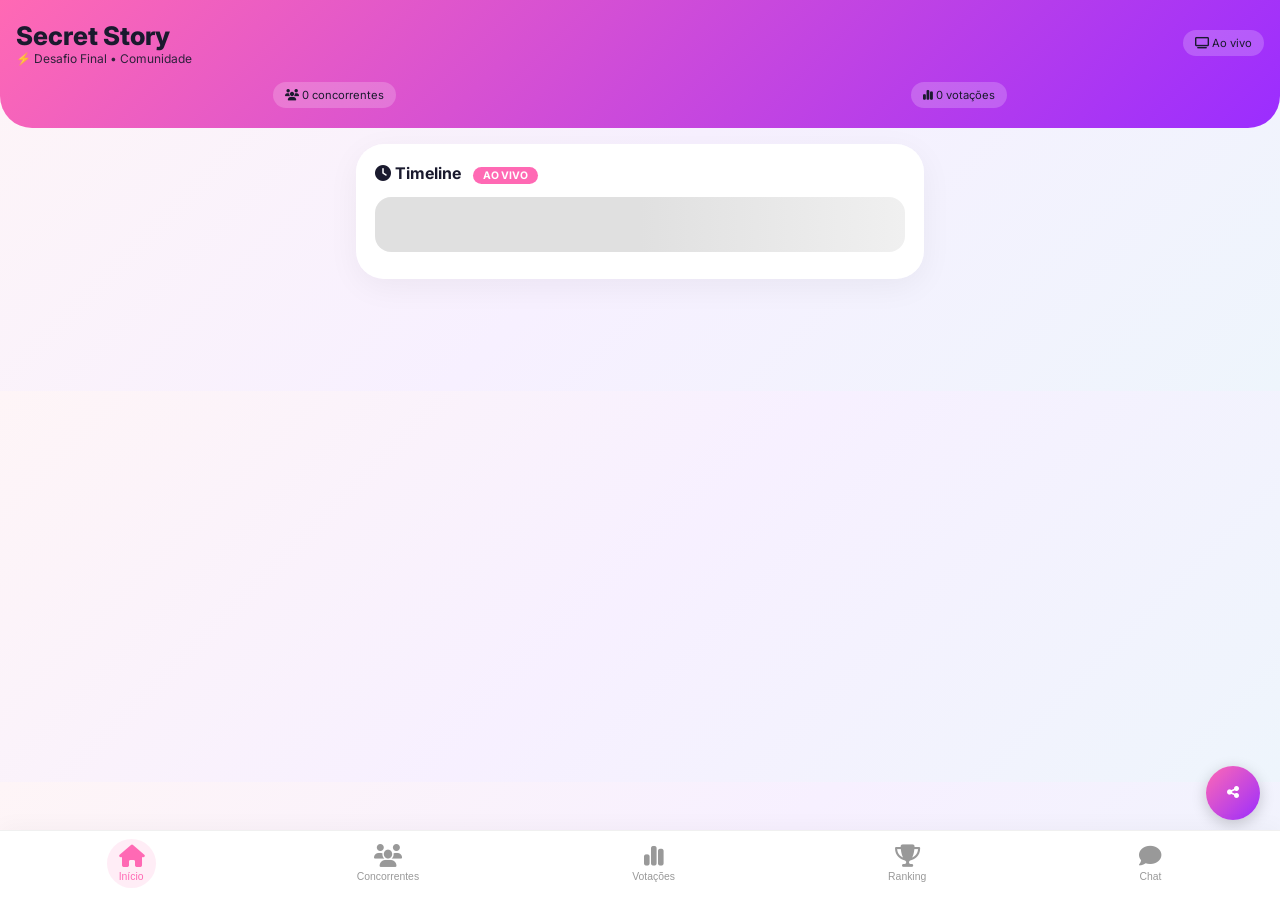
==== index.html @ 55739fb7 "Fix HTML button generation for options removi emoji do botao das votações" ====
<!DOCTYPE html>
<html lang="pt">
<head>
    <meta charset="UTF-8">
    <meta name="viewport" content="width=device-width, initial-scale=1.0, viewport-fit=cover, user-scalable=no">
    <meta name="theme-color" content="#ff69b4">
    <meta name="apple-mobile-web-app-capable" content="yes">
    <meta name="apple-mobile-web-app-status-bar-style" content="black-translucent">
    <meta name="apple-mobile-web-app-title" content="Secret Story">
    <meta property="og:title" content="Secret Story • Desafio Final">
    <meta property="og:description" content="Acompanha em tempo real, vota, apoia a tua team e participa no chat!">
    <meta property="og:image" content="https://i.imgur.com/favicon.png">
    
    <link rel="manifest" href="manifest.json">
    <link rel="apple-touch-icon" href="icon-192.png">
    <link rel="icon" type="image/png" sizes="16x16" href="icon-192.png">
    <link rel="icon" type="image/png" sizes="32x32" href="icon-192.png">
    <link rel="icon" type="image/png" sizes="96x96" href="icon-192.png">
    <link rel="icon" type="image/png" sizes="192x192" href="icon-192.png">
    <link rel="shortcut icon" href="favicon.ico" type="image/x-icon">
    
    <title>Secret Story • Desafio Final</title>
    <link href="https://fonts.googleapis.com/css2?family=Inter:opsz,wght@14..32,400;14..32,500;14..32,600;14..32,700;14..32,800&display=swap" rel="stylesheet">
    <link rel="stylesheet" href="https://cdnjs.cloudflare.com/ajax/libs/font-awesome/6.5.1/css/all.min.css">
    
    <style>
        * { margin: 0; padding: 0; box-sizing: border-box; }
        
        body {
            font-family: 'Inter', sans-serif;
            background: linear-gradient(135deg, #fef5f7 0%, #f7f0ff 50%, #eef5fc 100%);
            color: #1a1a2e;
            padding-bottom: 80px;
        }
        
        .gradient-bg {
            background: linear-gradient(135deg, #ff69b4 0%, #9b2dff 50%, #3b82f6 100%);
            background-size: 200% 200%;
            animation: gradientShift 8s ease infinite;
            padding: 20px 16px;
            border-radius: 0 0 32px 32px;
            position: relative;
        }
        
        @keyframes gradientShift {
            0% { background-position: 0% 50%; }
            50% { background-position: 100% 50%; }
            100% { background-position: 0% 50%; }
        }
        
        .glass-card {
            background: rgba(255, 255, 255, 0.95);
            backdrop-filter: blur(12px);
            border-radius: 28px;
            border: 1px solid rgba(255, 255, 255, 0.5);
            box-shadow: 0 8px 32px rgba(0, 0, 0, 0.05);
            transition: transform 0.2s, box-shadow 0.2s;
        }
        
        .glass-card:active { transform: scale(0.98); }
        
        .contestant-card {
            background: white;
            border-radius: 24px;
            padding: 12px;
            transition: all 0.2s ease;
            box-shadow: 0 4px 12px rgba(0, 0, 0, 0.04);
            border: 1px solid rgba(0, 0, 0, 0.05);
            cursor: pointer;
        }
        
        .contestant-card:active { transform: scale(0.96); }
        .contestant-card:hover { box-shadow: 0 8px 20px rgba(0, 0, 0, 0.08); }
        
        .btn-primary, .votar-opcao {
            background: linear-gradient(135deg, #ff69b4, #9b2dff);
            border: none;
            border-radius: 50px;
            padding: 12px 20px;
            color: white;
            font-weight: 600;
            cursor: pointer;
            transition: all 0.15s;
            text-align: center;
        }
        
        .btn-primary:active, .votar-opcao:active { transform: scale(0.96); opacity: 0.9; }
        
        .btn-like {
            background: none;
            border: 1.5px solid #ff69b4;
            border-radius: 50px;
            padding: 8px 12px;
            color: #ff69b4;
            font-weight: 600;
            cursor: pointer;
            transition: all 0.1s;
        }
        
        .btn-like:active { transform: scale(0.94); background: rgba(255,105,180,0.1); }
        
        .btn-team {
            background: none;
            border: 1.5px solid #9b2dff;
            border-radius: 50px;
            padding: 8px 12px;
            color: #9b2dff;
            font-weight: 600;
            cursor: pointer;
        }
        
        .btn-team:active { transform: scale(0.94); background: rgba(155,45,255,0.1); }
        
        .timeline-item {
            border-left: 3px solid #ff69b4;
            padding-left: 14px;
            margin-bottom: 14px;
        }
        
        .bottom-menu {
            position: fixed;
            bottom: 0;
            left: 0;
            right: 0;
            background: rgba(255, 255, 255, 0.96);
            backdrop-filter: blur(20px);
            display: flex;
            justify-content: space-around;
            padding: 8px 12px 12px;
            border-top: 1px solid rgba(0, 0, 0, 0.06);
            z-index: 100;
            box-shadow: 0 -4px 20px rgba(0,0,0,0.03);
        }
        
        .menu-item {
            display: flex;
            flex-direction: column;
            align-items: center;
            gap: 4px;
            background: none;
            border: none;
            font-size: 0.65rem;
            color: #999;
            cursor: pointer;
            padding: 6px 12px;
            border-radius: 40px;
            transition: all 0.15s;
        }
        
        .menu-item i { font-size: 1.4rem; }
        .menu-item.active { color: #ff69b4; background: rgba(255, 105, 180, 0.12); }
        
        .tab-content { display: none; }
        .tab-content.active { display: block; }
        
        /* ===== CHAT IMPROVEMENTS ===== */
        .chat-messages {
            flex: 1;
            overflow-y: auto;
            display: flex;
            flex-direction: column;
            gap: 8px;
            margin-bottom: 12px;
            padding-right: 4px;
        }
        
        .chat-message {
            background: white;
            border-radius: 20px;
            padding: 10px 14px;
            max-width: 85%;
            box-shadow: 0 1px 2px rgba(0,0,0,0.05);
            animation: fadeInUp 0.2s ease;
        }
        
        @keyframes fadeInUp {
            from {
                opacity: 0;
                transform: translateY(10px);
            }
            to {
                opacity: 1;
                transform: translateY(0);
            }
        }
        
        .chat-message.own {
            background: linear-gradient(135deg, #ff69b4, #9b2dff);
            color: white;
            align-self: flex-end;
        }
        
        .chat-message .message-nick {
            font-size: 0.7rem;
            font-weight: 600;
            opacity: 0.8;
            margin-bottom: 4px;
            display: block;
        }
        
        .chat-message .message-text {
            font-size: 0.9rem;
            word-wrap: break-word;
        }
        
        .chat-message .message-time {
            font-size: 0.55rem;
            opacity: 0.6;
            margin-top: 4px;
            text-align: right;
        }
        
        .chat-input-area {
            display: flex;
            gap: 8px;
            margin-top: 12px;
            flex-shrink: 0;
        }
        
        .chat-input-area input {
            flex: 1;
            padding: 14px;
            border: 1px solid #e0e0e0;
            border-radius: 50px;
            font-family: inherit;
            background: white;
            font-size: 0.95rem;
        }
        
        /* ===== RANKING IMPROVEMENTS ===== */
        .rank-item {
            display: flex;
            align-items: center;
            gap: 12px;
            background: white;
            border-radius: 20px;
            padding: 12px 16px;
            transition: all 0.2s ease;
            cursor: pointer;
            border: 1px solid rgba(0,0,0,0.04);
        }
        
        .rank-item:active {
            transform: scale(0.98);
            background: #f9f9f9;
        }
        
        .rank-number {
            width: 40px;
            height: 40px;
            background: linear-gradient(135deg, #ff69b420, #9b2dff20);
            border-radius: 30px;
            display: flex;
            align-items: center;
            justify-content: center;
            font-weight: 800;
            font-size: 1.2rem;
        }
        
        .rank-number.top-1 { background: linear-gradient(135deg, #ffd700, #ffb347); color: white; }
        .rank-number.top-2 { background: linear-gradient(135deg, #c0c0c0, #a0a0a0); color: white; }
        .rank-number.top-3 { background: linear-gradient(135deg, #cd7f32, #b87333); color: white; }
        
        .rank-avatar {
            width: 48px;
            height: 48px;
            border-radius: 30px;
            object-fit: cover;
            border: 2px solid #ff69b4;
        }
        
        .rank-info {
            flex: 1;
        }
        
        .rank-name {
            font-weight: 700;
            font-size: 0.95rem;
        }
        
        .rank-score {
            font-size: 0.7rem;
            color: #888;
            margin-top: 2px;
        }
        
        .rank-value {
            font-weight: 800;
            font-size: 1.1rem;
            color: #ff69b4;
        }
        
        .rank-type-btn.active {
            background: linear-gradient(135deg, #ff69b4, #9b2dff) !important;
            color: white !important;
        }
        
        /* Nickname modal */
        .nick-modal {
            position: fixed;
            top: 0;
            left: 0;
            right: 0;
            bottom: 0;
            background: rgba(0,0,0,0.8);
            z-index: 300;
            display: flex;
            align-items: center;
            justify-content: center;
            padding: 20px;
        }
        
        .nick-modal-content {
            background: white;
            border-radius: 32px;
            padding: 24px;
            width: 100%;
            max-width: 300px;
        }
        
        .nick-modal-content input {
            width: 100%;
            padding: 14px;
            border: 1px solid #e0e0e0;
            border-radius: 30px;
            margin: 16px 0;
            font-size: 1rem;
        }
        
        .badge-count {
            background: #ff69b4;
            color: white;
            border-radius: 30px;
            padding: 2px 10px;
            font-size: 0.7rem;
            margin-left: 8px;
        }
        
        .modal {
            position: fixed;
            top: 0;
            left: 0;
            right: 0;
            bottom: 0;
            background: rgba(0,0,0,0.85);
            z-index: 200;
            overflow-y: auto;
            padding: 20px;
            display: none;
        }
        
        .modal.active { display: block; }
        
        .modal-content {
            max-width: 600px;
            margin: 0 auto;
            background: white;
            border-radius: 40px;
            overflow: hidden;
        }
        
        .modal-header img {
            width: 100%;
            height: 220px;
            object-fit: cover;
        }
        
        .modal-close {
            position: absolute;
            top: 20px;
            right: 20px;
            background: rgba(0,0,0,0.5);
            border: none;
            color: white;
            width: 40px;
            height: 40px;
            border-radius: 20px;
            font-size: 1.2rem;
            cursor: pointer;
        }
        
        .votar-opcao {
            display: inline-block;
            padding: 10px 18px;
            margin: 4px;
            font-size: 0.85rem;
        }
        
        .share-btn-small {
            background: none;
            border: none;
            color: #888;
            cursor: pointer;
            padding: 4px 8px;
            font-size: 0.8rem;
        }
        
        .hero-stats {
            display: flex;
            justify-content: space-around;
            margin-top: 16px;
            text-align: center;
        }
        
        .hero-stat {
            background: rgba(255,255,255,0.2);
            border-radius: 40px;
            padding: 6px 12px;
            font-size: 0.7rem;
        }
        
        .fab-share {
            position: fixed;
            bottom: 80px;
            right: 20px;
            background: linear-gradient(135deg, #ff69b4, #9b2dff);
            width: 54px;
            height: 54px;
            border-radius: 27px;
            display: flex;
            align-items: center;
            justify-content: center;
            color: white;
            border: none;
            box-shadow: 0 4px 15px rgba(0,0,0,0.2);
            cursor: pointer;
            z-index: 90;
            transition: transform 0.1s;
        }
        
        .fab-share:active { transform: scale(0.92); }
        
        #scrollToBottomBtn {
            position: absolute;
            bottom: 100px;
            right: 20px;
            width: 40px;
            height: 40px;
            display: none;
            background: #ff69b4;
            box-shadow: 0 2px 10px rgba(0,0,0,0.2);
        }
        
        .skeleton {
            background: linear-gradient(90deg, #e0e0e0 25%, #f0f0f0 50%, #e0e0e0 75%);
            background-size: 200% 100%;
            animation: shimmer 1.2s infinite;
            border-radius: 16px;
        }
        
        @keyframes shimmer {
            0% { background-position: 200% 0; }
            100% { background-position: -200% 0; }
        }
        
        ::-webkit-scrollbar { width: 4px; }
        ::-webkit-scrollbar-track { background: #f0f0f0; }
        ::-webkit-scrollbar-thumb { background: #ff69b4; border-radius: 10px; }
    </style>
</head>
<body>
    <div class="gradient-bg">
        <div style="display: flex; justify-content: space-between; align-items: center;">
            <div>
                <h1 style="font-size: 1.6rem; font-weight: 800;">Secret Story</h1>
                <p style="font-size: 0.75rem; opacity: 0.9;">⚡ Desafio Final • Comunidade</p>
            </div>
            <div class="hero-stat"><i class="fas fa-tv"></i> Ao vivo</div>
        </div>
        <div class="hero-stats" id="heroStats">
            <div class="hero-stat"><i class="fas fa-users"></i> <span id="heroCount">0</span> concorrentes</div>
            <div class="hero-stat"><i class="fas fa-chart-simple"></i> <span id="heroVotacoes">0</span> votações</div>
        </div>
    </div>
    
    <main style="max-width: 600px; margin: 0 auto; padding: 16px;">
        <!-- Tab: Início -->
        <div id="tab-home" class="tab-content active">
            <div class="glass-card" style="padding: 18px; margin-bottom: 16px;">
                <h2 style="font-size: 1rem; margin-bottom: 14px;"><i class="fas fa-clock"></i> Timeline <span style="font-size:0.65rem; background:#ff69b4; color:white; padding:2px 10px; border-radius:20px; margin-left:8px;">AO VIVO</span></h2>
                <div id="timelineContainer" style="max-height: 350px; overflow-y: auto;">
                    <div class="skeleton" style="height: 55px; margin-bottom: 8px;"></div>
                </div>
            </div>
            
            <div id="votacoesContainer" style="display: flex; flex-direction: column; gap: 16px;"></div>
        </div>
        
        <!-- Tab: Concorrentes -->
        <div id="tab-concorrentes" class="tab-content">
            <div class="glass-card" style="padding: 18px;">
                <h2 style="font-size: 1rem; margin-bottom: 14px;"><i class="fas fa-users"></i> Concorrentes <span id="contestantCount" class="badge-count">0</span></h2>
                <div id="contestantsGrid" style="display: grid; grid-template-columns: repeat(auto-fill, minmax(150px, 1fr)); gap: 14px;">
                    <div class="skeleton" style="height: 210px;"></div>
                </div>
            </div>
        </div>
        
        <!-- Tab: Votações -->
        <div id="tab-votacoes" class="tab-content">
            <div class="glass-card" style="padding: 18px;">
                <h2 style="font-size: 1rem; margin-bottom: 14px;"><i class="fas fa-chart-simple"></i> Todas as Votações</h2>
                <div id="todasVotacoesContainer" style="display: flex; flex-direction: column; gap: 16px;"></div>
            </div>
        </div>
        
        <!-- Tab: Ranking (redesigned for mobile) -->
        <div id="tab-ranking" class="tab-content">
            <div class="glass-card" style="padding: 18px;">
                <div style="display: flex; gap: 8px; margin-bottom: 20px; background: #f0f0f0; border-radius: 40px; padding: 4px;">
                    <button id="rankTeamsBtn" class="rank-type-btn active" style="flex:1; padding: 10px; border: none; border-radius: 32px; background: transparent; font-weight: 600; transition: all 0.2s;">👥 Teams</button>
                    <button id="rankLikesBtn" class="rank-type-btn" style="flex:1; padding: 10px; border: none; border-radius: 32px; background: transparent; font-weight: 600; transition: all 0.2s;">❤️ Likes</button>
                </div>
                
                <div id="rankingList" style="display: flex; flex-direction: column; gap: 10px; max-height: 500px; overflow-y: auto;">
                    <div class="skeleton" style="height: 70px; border-radius: 20px;"></div>
                    <div class="skeleton" style="height: 70px; border-radius: 20px;"></div>
                    <div class="skeleton" style="height: 70px; border-radius: 20px;"></div>
                </div>
            </div>
        </div>
        
        <!-- Tab: Chat (improved for mobile) -->
        <div id="tab-chat" class="tab-content">
            <div class="glass-card" style="padding: 18px; display: flex; flex-direction: column; height: calc(100vh - 200px); min-height: 500px;">
                <div style="display: flex; justify-content: space-between; align-items: center; margin-bottom: 12px; flex-shrink: 0;">
                    <h2 style="font-size: 1rem;"><i class="fas fa-comments"></i> Chat da Comunidade</h2>
                    <div style="display: flex; gap: 8px;">
                        <span style="background: #f0f0f0; padding: 4px 12px; border-radius: 20px; font-size: 0.7rem;">
                            <i class="fas fa-user"></i> <span id="chatNickDisplay">Anónimo</span>
                        </span>
                        <button id="editNickBtn" class="share-btn-small" style="background: none;">
                            <i class="fas fa-pen"></i>
                        </button>
                    </div>
                </div>
                
                <div id="chatMessages" class="chat-messages">
                    <div style="text-align:center; opacity:0.5; padding: 40px;">💬 Carregando mensagens...</div>
                </div>
                
                <button id="scrollToBottomBtn" class="fab-share" style="position: absolute; bottom: 100px; right: 20px; width: 40px; height: 40px; display: none; background: #ff69b4; box-shadow: 0 2px 10px rgba(0,0,0,0.2);">
                    <i class="fas fa-arrow-down"></i>
                </button>
                
                <div class="chat-input-area">
                    <input type="text" id="chatMsg" placeholder="💬 Escreve uma mensagem..." onkeypress="if(event.key==='Enter') sendMessage()" style="flex: 1; padding: 14px; border: 1px solid #e0e0e0; border-radius: 50px; font-family: inherit; background: white; font-size: 0.95rem;">
                    <button onclick="sendMessage()" class="btn-primary" style="padding: 12px 20px; width: auto; border-radius: 50px;">
                        <i class="fas fa-paper-plane"></i>
                    </button>
                </div>
                
                <div style="font-size:0.6rem; color:#999; margin-top: 8px; text-align: center;">
                    <i class="fas fa-lock"></i> Mensagens anónimas • Respeita a comunidade
                </div>
            </div>
        </div>
    </main>
    
    <!-- Modal do concorrente -->
    <div id="contestantModal" class="modal">
        <div class="modal-content">
            <div class="modal-header" style="position: relative;">
                <img id="modalFoto" src="">
                <button class="modal-close" onclick="closeModal()"><i class="fas fa-times"></i></button>
            </div>
            <div class="modal-body" style="padding: 20px;">
                <h2 id="modalNome" style="font-size: 1.5rem;"></h2>
                <div style="display: flex; gap: 20px; margin: 12px 0;">
                    <div><i class="fas fa-heart" style="color:#ff69b4;"></i> <span id="modalLikes">0</span> likes</div>
                    <div><i class="fas fa-users"></i> <span id="modalTeam">0</span> team</div>
                </div>
                <div id="modalBio" style="background:#f5f5f5; border-radius: 20px; padding: 12px; margin-bottom: 16px;"></div>
                <div id="modalRivalidade" style="margin-bottom: 16px;"></div>
                
                <div style="display: flex; gap: 12px; margin-bottom: 24px;">
                    <button id="modalLikeBtn" class="btn-like" style="flex:1;"><i class="fas fa-heart"></i> Like</button>
                    <button id="modalTeamBtn" class="btn-team" style="flex:1;"><i class="fas fa-user-plus"></i> Team</button>
                    <button id="modalShareBtn" class="btn-like" style="flex:1; border-color:#3b82f6; color:#3b82f6;"><i class="fas fa-share-alt"></i> Partilhar</button>
                </div>
                
                <h3 style="font-size: 0.9rem; margin-bottom: 12px;"><i class="fas fa-clock"></i> Timeline</h3>
                <div id="modalTimeline" style="max-height: 250px; overflow-y: auto; margin-bottom: 24px;"></div>
                
                <h3 style="font-size: 0.9rem; margin-bottom: 12px;"><i class="fas fa-chart-simple"></i> Votações</h3>
                <div id="modalVotacoes"></div>
            </div>
        </div>
    </div>
    
    <div class="bottom-menu">
        <button class="menu-item active" data-tab="home"><i class="fas fa-home"></i><span>Início</span></button>
        <button class="menu-item" data-tab="concorrentes"><i class="fas fa-users"></i><span>Concorrentes</span></button>
        <button class="menu-item" data-tab="votacoes"><i class="fas fa-chart-simple"></i><span>Votações</span></button>
        <button class="menu-item" data-tab="ranking"><i class="fas fa-trophy"></i><span>Ranking</span></button>
        <button class="menu-item" data-tab="chat"><i class="fas fa-comment"></i><span>Chat</span></button>
    </div>
    
    <button class="fab-share" id="fabShare"><i class="fas fa-share-alt"></i></button>
    
    <script src="https://www.gstatic.com/firebasejs/10.7.1/firebase-app-compat.js"></script>
    <script src="https://www.gstatic.com/firebasejs/10.7.1/firebase-firestore-compat.js"></script>
    <script src="https://www.gstatic.com/firebasejs/10.7.1/firebase-auth-compat.js"></script>
    
    <script>
        const firebaseConfig = {
            apiKey: "AIzaSyDhLsFf02lCuSB1i6Wd-Jb-c28KcGVNDro",
            authDomain: "tvi-reality-b2cf7.firebaseapp.com",
            projectId: "tvi-reality-b2cf7",
            storageBucket: "tvi-reality-b2cf7.firebasestorage.app",
            messagingSenderId: "956824114157",
            appId: "1:956824114157:web:5205bcb8140875efeacde4",
        };
        
        firebase.initializeApp(firebaseConfig);
        const db = firebase.firestore();
        const auth = firebase.auth();
        auth.signInAnonymously().catch(console.error);
        
        let deviceId = localStorage.getItem('deviceId');
        if (!deviceId) {
            deviceId = 'dev_' + Math.random().toString(36).substr(2, 9);
            localStorage.setItem('deviceId', deviceId);
        }
        
        let currentUserNick = localStorage.getItem('chatNick') || 'Anónimo_' + deviceId.slice(-4);
        let allContestants = [];
        let currentRankType = 'teams';
        let chatScrollButton = null;
        let chatContainer = null;
        
        const contestantsGrid = document.getElementById('contestantsGrid');
        const timelineContainer = document.getElementById('timelineContainer');
        const votacoesContainer = document.getElementById('votacoesContainer');
        const todasVotacoesContainer = document.getElementById('todasVotacoesContainer');
        const rankingList = document.getElementById('rankingList');
        const contestantCountSpan = document.getElementById('contestantCount');
        const heroCountSpan = document.getElementById('heroCount');
        const heroVotacoesSpan = document.getElementById('heroVotacoes');
        
        function escapeHtml(text) {
            const div = document.createElement('div');
            div.textContent = text;
            return div.innerHTML;
        }
        
        function shareVotacao(pergunta, votacaoId) {
            const url = `${window.location.origin}${window.location.pathname}?votacao=${votacaoId}`;
            const text = `🗳️ Vota agora: "${pergunta}" no Secret Story!`;
            if (navigator.share) navigator.share({ title: 'Votação Secret Story', text, url });
            else { navigator.clipboard.writeText(url); alert('Link copiado! Partilha com os teus amigos.'); }
        }
        
        function shareConcorrente(nome, id) {
            const url = `${window.location.origin}${window.location.pathname}?concorrente=${id}`;
            const text = `🎭 Apoia o/a ${nome} no Secret Story! Dá like e junta-te à team.`;
            if (navigator.share) navigator.share({ title: `Apoia ${nome}`, text, url });
            else { navigator.clipboard.writeText(url); alert('Link copiado!'); }
        }
        
        function shareEvento(texto) {
            const url = window.location.href;
            const textoLimpo = texto.substring(0, 60);
            if (navigator.share) navigator.share({ title: 'Secret Story', text: `📺 ${textoLimpo}`, url });
            else { navigator.clipboard.writeText(url); alert('Link copiado!'); }
        }
        
        window.addLike = async (id) => { 
            await db.collection('concorrentes').doc(id).update({ likes: firebase.firestore.FieldValue.increment(1) }); 
            if (navigator.vibrate) navigator.vibrate(30); 
        };
        
        window.joinTeam = async (id) => { 
            await db.collection('concorrentes').doc(id).update({ teamMembers: firebase.firestore.FieldValue.increment(1) }); 
            if (navigator.vibrate) navigator.vibrate(30); 
        };
        
        window.shareConcorrente = shareConcorrente;
        window.shareEvento = shareEvento;
        window.shareVotacao = shareVotacao;
        
        // ========== CONCORRENTES ==========
        function loadContestants() {
            db.collection('concorrentes').onSnapshot(snapshot => {
                allContestants = [];
                snapshot.forEach(doc => {
                    allContestants.push({ id: doc.id, ...doc.data(), likes: doc.data().likes || 0, teamMembers: doc.data().teamMembers || 0 });
                });
                contestantCountSpan.textContent = allContestants.length;
                heroCountSpan.textContent = allContestants.length;
                renderContestants();
                updateRankings();
            });
        }
        
        function renderContestants() {
            if (allContestants.length === 0) {
                contestantsGrid.innerHTML = '<div style="grid-column:1/-1; text-align:center; padding:40px;">🎭 A aguardar entrada...</div>';
                return;
            }
            contestantsGrid.innerHTML = allContestants.map(c => `
                <div class="contestant-card" onclick="openModal('${c.id}')">
                    <img src="${c.foto || 'https://via.placeholder.com/150'}" style="width:100%; aspect-ratio:1; object-fit:cover; border-radius:18px; margin-bottom:10px;" onerror="this.src='https://via.placeholder.com/150'">
                    <div style="font-weight:700;">${escapeHtml(c.nome)}</div>
                    <div style="font-size:0.7rem; color:#666; margin:6px 0;"><i class="fas fa-heart" style="color:#ff69b4;"></i> ${c.likes} | <i class="fas fa-users"></i> ${c.teamMembers}</div>
                    <div style="display: flex; gap: 6px;">
                        <button onclick="event.stopPropagation(); addLike('${c.id}')" class="btn-like" style="flex:1; padding:6px;"><i class="fas fa-heart"></i> Like</button>
                        <button onclick="event.stopPropagation(); joinTeam('${c.id}')" class="btn-team" style="flex:1; padding:6px;"><i class="fas fa-user-plus"></i> Team</button>
                        <button onclick="event.stopPropagation(); shareConcorrente('${escapeHtml(c.nome)}', '${c.id}')" class="btn-like" style="flex:0.3; border-color:#3b82f6; color:#3b82f6;"><i class="fas fa-share-alt"></i></button>
                    </div>
                </div>
            `).join('');
        }
        
        // ========== MODAL ==========
        window.openModal = async (id) => {
            const c = allContestants.find(c => c.id === id);
            if (!c) return;
            document.getElementById('modalFoto').src = c.foto || 'https://via.placeholder.com/400';
            document.getElementById('modalNome').innerText = c.nome;
            document.getElementById('modalLikes').innerText = c.likes;
            document.getElementById('modalTeam').innerText = c.teamMembers;
            document.getElementById('modalBio').innerHTML = c.bio || 'Sem bio ainda.';
            document.getElementById('modalRivalidade').innerHTML = c.rivalidades ? `<span style="background:#ff69b410; padding:6px 12px; border-radius:20px;"><i class="fas fa-fire"></i> ${escapeHtml(c.rivalidades)}</span>` : '';
            document.getElementById('modalLikeBtn').onclick = () => addLike(c.id);
            document.getElementById('modalTeamBtn').onclick = () => joinTeam(c.id);
            document.getElementById('modalShareBtn').onclick = () => shareConcorrente(c.nome, c.id);
            
            const eventosSnap = await db.collection('timeline').orderBy('timestamp', 'desc').get();
            let eventosHtml = '';
            eventosSnap.forEach(doc => {
                const ev = doc.data();
                if (ev.concorrentesIds?.includes(c.nome) || ev.texto.includes(c.nome)) {
                    const data = ev.data || new Date(ev.timestamp?.toDate()).toLocaleDateString();
                    eventosHtml += `<div class="timeline-item"><div style="font-size:0.7rem; color:#999;">${data}</div><div>${escapeHtml(ev.texto)}</div></div>`;
                }
            });
            document.getElementById('modalTimeline').innerHTML = eventosHtml || '<div style="opacity:0.6;">Sem eventos</div>';
            
            const votacoesSnap = await db.collection('votacoes').get();
            let votacoesHtml = '';
            for (const docSnap of votacoesSnap.docs) {
                const v = docSnap.data();
                if ((v.concorrentesIds?.includes(c.nome) || v.opcoes?.includes(c.nome)) && v.ativa !== false) {
                    const votosSnap = await db.collection('votacoes').doc(docSnap.id).collection('votos').get();
                    const votosParaC = votosSnap.docs.filter(vt => vt.data().opcao === c.nome).length;
                    const total = votosSnap.size;
                    const percent = total ? Math.round(votosParaC/total*100) : 0;
                    votacoesHtml += `<div style="background:#f5f5f5; border-radius:16px; padding:12px; margin-bottom:12px;"><div style="font-weight:600;">🗳️ ${escapeHtml(v.pergunta)}</div><div style="margin-top:8px;"><div>${escapeHtml(c.nome)}: ${percent}% (${votosParaC} votos)</div><div style="background:#e0e0e0; border-radius:20px; height:6px;"><div style="width:${percent}%; height:100%; background:linear-gradient(90deg,#ff69b4,#9b2dff); border-radius:20px;"></div></div></div></div>`;
                }
            }
            document.getElementById('modalVotacoes').innerHTML = votacoesHtml || '<div style="opacity:0.6;">Não participa em votações ativas</div>';
            document.getElementById('contestantModal').classList.add('active');
        };
        
        window.closeModal = () => document.getElementById('contestantModal').classList.remove('active');
        
        // ========== TIMELINE ==========
        function loadTimeline() {
            db.collection('timeline').orderBy('timestamp', 'desc').limit(30).onSnapshot(snapshot => {
                if (snapshot.empty) { timelineContainer.innerHTML = '<div style="text-align:center; opacity:0.6;">⏳ Aguardando eventos...</div>'; return; }
                let html = '';
                snapshot.forEach(doc => {
                    const ev = doc.data();
                    const data = ev.data || new Date(ev.timestamp?.toDate()).toLocaleDateString();
                    html += `<div class="timeline-item"><div style="font-size:0.7rem; color:#999;">${data}</div><div>${escapeHtml(ev.texto)}</div><button onclick="shareEvento('${ev.texto.replace(/'/g, "\\'")}')" class="share-btn-small"><i class="fas fa-share-alt"></i> Partilhar</button></div>`;
                });
                timelineContainer.innerHTML = html;
            });
        }
        
        // ========== VOTAÇÕES ==========
        async function renderVotacaoCard(v, votacaoId, mostrarFechada = false) {
            const card = document.createElement('div');
            card.className = 'glass-card';
            card.style.padding = '18px';
            
            const votosSnap = await db.collection('votacoes').doc(votacaoId).collection('votos').get();
            const contagem = {};
            votosSnap.forEach(vt => { contagem[vt.data().opcao] = (contagem[vt.data().opcao] || 0) + 1; });
            const total = votosSnap.size;
            
            let opcoesHtml = '';
            v.opcoes?.forEach(op => {
                const percent = total ? Math.round((contagem[op]||0)/total*100) : 0;
                opcoesHtml += `<div style="margin-bottom:12px;"><button data-opcao="${op.replace(/"/g, '&quot;')}" class="votar-opcao" style="width:100%; margin-bottom:4px;">${escapeHtml(op)}</button><div><div style="display:flex; justify-content:space-between; font-size:0.75rem;"><span>${escapeHtml(op)}</span><span>${percent}% (${contagem[op]||0})</span></div><div style="background:#e0e0e0; border-radius:20px; height:6px;"><div style="width:${percent}%; height:100%; background:linear-gradient(90deg,#ff69b4,#9b2dff); border-radius:20px;"></div></div></div></div>`;
            });
            
            const status = v.ativa === false ? '<span style="font-size:0.7rem; background:#ccc; padding:2px 10px; border-radius:20px;">Fechada</span>' : '<span style="font-size:0.7rem; background:#ff69b4; color:white; padding:2px 10px; border-radius:20px;">Ativa</span>';
            
            card.innerHTML = `<div style="display:flex; justify-content:space-between; align-items:center; margin-bottom:14px;"><h3 style="font-weight:700;">🗳️ ${escapeHtml(v.pergunta)}</h3>${status}</div>${opcoesHtml}${v.ativa !== false ? `<div style="margin-top:12px;"><button class="share-votacao-btn" style="background:#3b82f6; border:none; border-radius:30px; padding:8px; width:100%;"><i class="fas fa-share-alt"></i> Partilhar esta votação</button></div>` : ''}`;
            
            if (v.ativa !== false) {
                card.querySelectorAll('.votar-opcao').forEach(btn => {
                    btn.addEventListener('click', async () => {
                        const opcao = btn.getAttribute('data-opcao');
                        await db.collection('votacoes').doc(votacaoId).collection('votos').add({ opcao, timestamp: new Date(), deviceId });
                        if (navigator.vibrate) navigator.vibrate(30);
                        alert(`Voto registado: ${opcao}`);
                    });
                });
                const shareBtn = card.querySelector('.share-votacao-btn');
                if (shareBtn) shareBtn.onclick = () => shareVotacao(v.pergunta, votacaoId);
            }
            return card;
        }
        
        function loadVotacoes() {
            db.collection('votacoes').orderBy('criadoEm', 'desc').onSnapshot(async snapshot => {
                const todas = [];
                snapshot.forEach(doc => todas.push({ id: doc.id, ...doc.data() }));
                heroVotacoesSpan.textContent = todas.filter(v => v.ativa !== false).length;
                
                const ativas = todas.filter(v => v.ativa !== false);
                votacoesContainer.innerHTML = ativas.length ? '' : '<div class="glass-card" style="padding:24px; text-align:center;">🗳️ Sem votações ativas</div>';
                for (const v of ativas) votacoesContainer.appendChild(await renderVotacaoCard(v, v.id));
                
                todasVotacoesContainer.innerHTML = todas.length ? '' : '<div class="glass-card" style="padding:24px; text-align:center;">📋 Nenhuma votação</div>';
                for (const v of todas) todasVotacoesContainer.appendChild(await renderVotacaoCard(v, v.id, true));
            });
        }
        
        // ========== RANKINGS (improved) ==========
        function updateRankings() {
            const sortedByTeam = [...allContestants].sort((a,b) => (b.teamMembers||0) - (a.teamMembers||0));
            const sortedByLikes = [...allContestants].sort((a,b) => (b.likes||0) - (a.likes||0));
            renderRankingList(currentRankType === 'teams' ? sortedByTeam : sortedByLikes);
        }
        
        function renderRankingList(contestants) {
            if (!contestants.length) {
                rankingList.innerHTML = '<div style="text-align:center; padding:40px; opacity:0.6;">🎭 Sem concorrentes ainda</div>';
                return;
            }
            
            rankingList.innerHTML = contestants.map((c, idx) => {
                let rankClass = '';
                if (idx === 0) rankClass = 'top-1';
                else if (idx === 1) rankClass = 'top-2';
                else if (idx === 2) rankClass = 'top-3';
                
                const value = currentRankType === 'teams' ? (c.teamMembers || 0) : (c.likes || 0);
                const icon = currentRankType === 'teams' ? '<i class="fas fa-users"></i>' : '<i class="fas fa-heart" style="color:#ff69b4;"></i>';
                const label = currentRankType === 'teams' ? 'membros' : 'likes';
                
                return `
                    <div class="rank-item" onclick="openModal('${c.id}')">
                        <div class="rank-number ${rankClass}">${idx + 1}</div>
                        <img src="${c.foto || 'https://via.placeholder.com/48'}" class="rank-avatar" onerror="this.src='https://via.placeholder.com/48'">
                        <div class="rank-info">
                            <div class="rank-name">${escapeHtml(c.nome)}</div>
                            <div class="rank-score">${icon} ${value} ${label}</div>
                        </div>
                        <div class="rank-value">${value}</div>
                    </div>
                `;
            }).join('');
        }
        
        // Ranking tab switching
        document.getElementById('rankTeamsBtn')?.addEventListener('click', () => {
            currentRankType = 'teams';
            document.getElementById('rankTeamsBtn').classList.add('active');
            document.getElementById('rankLikesBtn').classList.remove('active');
            document.getElementById('rankTeamsBtn').style.background = 'linear-gradient(135deg, #ff69b4, #9b2dff)';
            document.getElementById('rankTeamsBtn').style.color = 'white';
            document.getElementById('rankLikesBtn').style.background = 'transparent';
            document.getElementById('rankLikesBtn').style.color = '#666';
            updateRankings();
        });
        
        document.getElementById('rankLikesBtn')?.addEventListener('click', () => {
            currentRankType = 'likes';
            document.getElementById('rankLikesBtn').classList.add('active');
            document.getElementById('rankTeamsBtn').classList.remove('active');
            document.getElementById('rankLikesBtn').style.background = 'linear-gradient(135deg, #ff69b4, #9b2dff)';
            document.getElementById('rankLikesBtn').style.color = 'white';
            document.getElementById('rankTeamsBtn').style.background = 'transparent';
            document.getElementById('rankTeamsBtn').style.color = '#666';
            updateRankings();
        });
        
        document.getElementById('viewAllRankingBtn')?.addEventListener('click', () => {
            const sorted = currentRankType === 'teams' 
                ? [...allContestants].sort((a,b) => (b.teamMembers||0) - (a.teamMembers||0))
                : [...allContestants].sort((a,b) => (b.likes||0) - (a.likes||0));
            const message = currentRankType === 'teams' 
                ? `🏆 Ranking de Teams:\n${sorted.map((c,i) => `${i+1}º ${c.nome} - ${c.teamMembers || 0} membros`).join('\n')}`
                : `🏆 Ranking de Likes:\n${sorted.map((c,i) => `${i+1}º ${c.nome} - ${c.likes || 0} likes`).join('\n')}`;
            if (navigator.share) navigator.share({ title: 'Ranking Secret Story', text: message });
            else alert(message);
        });
        
        // ========== CHAT (improved) ==========
        function loadChat() {
            db.collection('chat').orderBy('timestamp', 'desc').limit(100).onSnapshot(snapshot => {
                const container = document.getElementById('chatMessages');
                chatContainer = container;
                if (snapshot.empty) { 
                    container.innerHTML = '<div style="text-align:center; opacity:0.5; padding: 40px;">💬 Nenhuma mensagem. Sê o primeiro a falar!</div>'; 
                    return; 
                }
                
                let html = '';
                const messages = [];
                snapshot.forEach(doc => messages.unshift({ ...doc.data(), id: doc.id }));
                
                messages.forEach(msg => {
                    const isOwn = msg.deviceId === deviceId;
                    html += `
                        <div class="chat-message ${isOwn ? 'own' : ''}">
                            <span class="message-nick">${escapeHtml(msg.nick)}</span>
                            <div class="message-text">${escapeHtml(msg.texto)}</div>
                            <div class="message-time">${new Date(msg.timestamp?.toDate()).toLocaleTimeString([], {hour:'2-digit', minute:'2-digit'})}</div>
                        </div>
                    `;
                });
                
                const wasScrolledToBottom = container.scrollHeight - container.scrollTop - container.clientHeight < 50;
                container.innerHTML = html;
                
                if (wasScrolledToBottom) {
                    container.scrollTop = container.scrollHeight;
                }
                
                if (chatScrollButton) {
                    chatScrollButton.style.display = wasScrolledToBottom ? 'none' : 'flex';
                }
            });
        }
        
        function initChatScroll() {
            chatScrollButton = document.getElementById('scrollToBottomBtn');
            chatContainer = document.getElementById('chatMessages');
            
            if (chatContainer && chatScrollButton) {
                chatContainer.addEventListener('scroll', () => {
                    const isAtBottom = chatContainer.scrollHeight - chatContainer.scrollTop - chatContainer.clientHeight < 50;
                    chatScrollButton.style.display = isAtBottom ? 'none' : 'flex';
                });
                
                chatScrollButton.addEventListener('click', () => {
                    chatContainer.scrollTo({ top: chatContainer.scrollHeight, behavior: 'smooth' });
                });
            }
        }
        
        function showNickModal() {
            const modal = document.createElement('div');
            modal.className = 'nick-modal';
            modal.innerHTML = `
                <div class="nick-modal-content">
                    <h3 style="margin-bottom: 8px;">✏️ Editar nome</h3>
                    <p style="font-size:0.75rem; color:#888;">Como queres aparecer no chat?</p>
                    <input type="text" id="newNickInput" maxlength="20" placeholder="Teu nome" value="${escapeHtml(currentUserNick)}">
                    <div style="display: flex; gap: 10px;">
                        <button id="saveNickBtn" class="btn-primary" style="flex:1;">Guardar</button>
                        <button id="cancelNickBtn" class="btn-like" style="flex:1;">Cancelar</button>
                    </div>
                </div>
            `;
            document.body.appendChild(modal);
            
            document.getElementById('saveNickBtn').onclick = () => {
                const newNick = document.getElementById('newNickInput').value.trim();
                if (newNick && newNick.length <= 20) {
                    currentUserNick = newNick;
                    localStorage.setItem('chatNick', newNick);
                    document.getElementById('chatNickDisplay').innerText = newNick;
                    document.getElementById('chatMsg').focus();
                }
                modal.remove();
            };
            document.getElementById('cancelNickBtn').onclick = () => modal.remove();
            modal.onclick = (e) => { if (e.target === modal) modal.remove(); };
        }
        
        window.sendMessage = async () => {
            const msgInput = document.getElementById('chatMsg');
            const msg = msgInput.value.trim();
            if (!msg) return;
            
            msgInput.value = '';
            msgInput.placeholder = '📤 A enviar...';
            
            await db.collection('chat').add({ 
                nick: currentUserNick, 
                texto: msg, 
                timestamp: new Date(), 
                deviceId 
            });
            
            msgInput.placeholder = '💬 Escreve uma mensagem...';
            if (navigator.vibrate) navigator.vibrate(20);
            
            setTimeout(() => {
                if (chatContainer) chatContainer.scrollTop = chatContainer.scrollHeight;
            }, 50);
        };
        
        // ========== SHARE APP ==========
        function shareApp() { 
            const url = window.location.href; 
            if (navigator.share) navigator.share({ title: 'Secret Story', text: 'Junta-te à comunidade!', url }); 
            else { navigator.clipboard.writeText(url); alert('Link copiado!'); } 
        }
        
        // ========== TABS ==========
        function initTabs() {
            document.querySelectorAll('.menu-item').forEach(tab => {
                tab.addEventListener('click', () => {
                    const tabId = tab.getAttribute('data-tab');
                    document.querySelectorAll('.menu-item').forEach(t => t.classList.remove('active'));
                    tab.classList.add('active');
                    document.querySelectorAll('.tab-content').forEach(c => c.classList.remove('active'));
                    document.getElementById(`tab-${tabId}`).classList.add('active');
                    
                    if (tabId === 'chat') {
                        setTimeout(() => {
                            if (chatContainer) chatContainer.scrollTop = chatContainer.scrollHeight;
                        }, 100);
                    }
                });
            });
        }
        
        // ========== INITIALIZE ==========
        document.getElementById('fabShare')?.addEventListener('click', shareApp);
        document.getElementById('editNickBtn')?.addEventListener('click', showNickModal);
        document.getElementById('chatNickDisplay').innerText = currentUserNick;
        
        loadContestants();
        loadTimeline();
        loadVotacoes();
        loadChat();
        initTabs();
        setTimeout(initChatScroll, 500);
        
        // Service Worker (PWA)
        if ('serviceWorker' in navigator) {
            navigator.serviceWorker.register('/sw.js?v=' + Date.now())
                .then(reg => console.log('✅ Service Worker registado'))
                .catch(err => console.error('❌ Erro:', err));
        }
    </script>
</body>
</html>
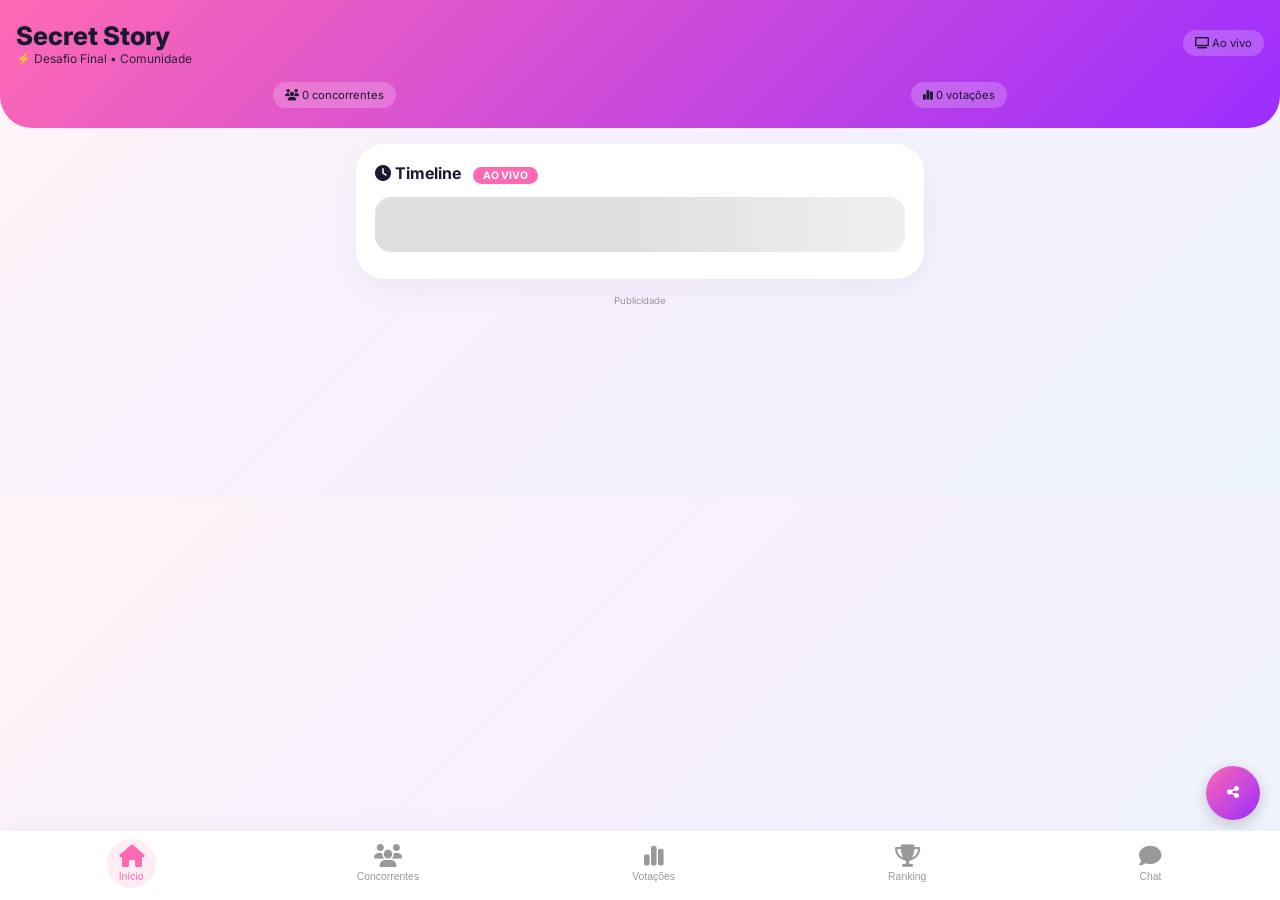
==== commit 04078e50: "Update index.html" ====
--- a/index.html
+++ b/index.html
@@ -7,10 +7,33 @@
     <meta name="apple-mobile-web-app-capable" content="yes">
     <meta name="apple-mobile-web-app-status-bar-style" content="black-translucent">
     <meta name="apple-mobile-web-app-title" content="Secret Story">
-    <meta property="og:title" content="Secret Story • Desafio Final">
-    <meta property="og:description" content="Acompanha em tempo real, vota, apoia a tua team e participa no chat!">
-    <meta property="og:image" content="https://i.imgur.com/favicon.png">
-    
+    
+    <!-- SEO Meta Tags (dinâmicas via JS) -->
+    <title id="metaTitle">Secret Story • Desafio Final | Acompanha em Tempo Real</title>
+    <meta id="metaDescription" name="description" content="Acompanha o Secret Story Desafio Final em tempo real. Vota, apoia a tua team, vê a timeline exclusiva e participa no chat com outros fãs.">
+    <meta id="metaKeywords" name="keywords" content="Secret Story, Desafio Final, TVI, reality show, nomeações, expulsões, votação, Big Brother">
+    <meta name="author" content="Secret Story Community">
+    <meta name="robots" content="index, follow, max-snippet:-1, max-image-preview:large">
+    <meta name="googlebot" content="index, follow">
+    
+    <!-- Open Graph / Facebook -->
+    <meta id="ogTitle" property="og:title" content="Secret Story • Desafio Final">
+    <meta id="ogDescription" property="og:description" content="Acompanha em tempo real o reality show da TVI. Votações, timeline, chat e muito mais!">
+    <meta id="ogImage" property="og:image" content="https://i.imgur.com/favicon.png">
+    <meta property="og:url" content="https://reality-fan-pi.vercel.app/">
+    <meta property="og:type" content="website">
+    <meta property="og:site_name" content="Secret Story Desafio Final">
+    
+    <!-- Twitter Card -->
+    <meta name="twitter:card" content="summary_large_image">
+    <meta id="twitterTitle" name="twitter:title" content="Secret Story • Desafio Final">
+    <meta id="twitterDescription" name="twitter:description" content="Acompanha em tempo real o reality show da TVI.">
+    <meta id="twitterImage" name="twitter:image" content="https://i.imgur.com/favicon.png">
+    
+    <!-- Canonical URL -->
+    <link id="canonicalUrl" rel="canonical" href="https://reality-fan-pi.vercel.app/">
+    
+    <!-- PWA -->
     <link rel="manifest" href="manifest.json">
     <link rel="apple-touch-icon" href="icon-192.png">
     <link rel="icon" type="image/png" sizes="16x16" href="icon-192.png">
@@ -19,9 +42,29 @@
     <link rel="icon" type="image/png" sizes="192x192" href="icon-192.png">
     <link rel="shortcut icon" href="favicon.ico" type="image/x-icon">
     
-    <title>Secret Story • Desafio Final</title>
+    <!-- Fonts & Icons -->
     <link href="https://fonts.googleapis.com/css2?family=Inter:opsz,wght@14..32,400;14..32,500;14..32,600;14..32,700;14..32,800&display=swap" rel="stylesheet">
     <link rel="stylesheet" href="https://cdnjs.cloudflare.com/ajax/libs/font-awesome/6.5.1/css/all.min.css">
+    
+    <!-- Google AdSense -->
+    <meta name="google-adsense-account" content="ca-pub-XXXXXXXXXX">
+    <script async src="https://pagead2.googlesyndication.com/pagead/js/adsbygoogle.js?client=ca-pub-XXXXXXXXXX" crossorigin="anonymous"></script>
+    
+    <!-- Schema.org structured data -->
+    <script type="application/ld+json" id="schemaData">
+    {
+        "@context": "https://schema.org",
+        "@type": "WebSite",
+        "name": "Secret Story Desafio Final",
+        "url": "https://reality-fan-pi.vercel.app/",
+        "description": "Acompanhamento comunitário do reality show Secret Story Desafio Final da TVI",
+        "potentialAction": {
+            "@type": "SearchAction",
+            "target": "https://reality-fan-pi.vercel.app/?search={search_term_string}",
+            "query-input": "required name=search_term_string"
+        }
+    }
+    </script>
     
     <style>
         * { margin: 0; padding: 0; box-sizing: border-box; }
@@ -56,8 +99,6 @@
             box-shadow: 0 8px 32px rgba(0, 0, 0, 0.05);
             transition: transform 0.2s, box-shadow 0.2s;
         }
-        
-        .glass-card:active { transform: scale(0.98); }
         
         .contestant-card {
             background: white;
@@ -70,7 +111,6 @@
         }
         
         .contestant-card:active { transform: scale(0.96); }
-        .contestant-card:hover { box-shadow: 0 8px 20px rgba(0, 0, 0, 0.08); }
         
         .btn-primary, .votar-opcao {
             background: linear-gradient(135deg, #ff69b4, #9b2dff);
@@ -153,7 +193,7 @@
         .tab-content { display: none; }
         .tab-content.active { display: block; }
         
-        /* ===== CHAT IMPROVEMENTS ===== */
+        /* Chat */
         .chat-messages {
             flex: 1;
             overflow-y: auto;
@@ -162,6 +202,7 @@
             gap: 8px;
             margin-bottom: 12px;
             padding-right: 4px;
+            max-height: 400px;
         }
         
         .chat-message {
@@ -173,41 +214,10 @@
             animation: fadeInUp 0.2s ease;
         }
         
-        @keyframes fadeInUp {
-            from {
-                opacity: 0;
-                transform: translateY(10px);
-            }
-            to {
-                opacity: 1;
-                transform: translateY(0);
-            }
-        }
-        
         .chat-message.own {
             background: linear-gradient(135deg, #ff69b4, #9b2dff);
             color: white;
             align-self: flex-end;
-        }
-        
-        .chat-message .message-nick {
-            font-size: 0.7rem;
-            font-weight: 600;
-            opacity: 0.8;
-            margin-bottom: 4px;
-            display: block;
-        }
-        
-        .chat-message .message-text {
-            font-size: 0.9rem;
-            word-wrap: break-word;
-        }
-        
-        .chat-message .message-time {
-            font-size: 0.55rem;
-            opacity: 0.6;
-            margin-top: 4px;
-            text-align: right;
         }
         
         .chat-input-area {
@@ -227,7 +237,7 @@
             font-size: 0.95rem;
         }
         
-        /* ===== RANKING IMPROVEMENTS ===== */
+        /* Ranking */
         .rank-item {
             display: flex;
             align-items: center;
@@ -240,10 +250,7 @@
             border: 1px solid rgba(0,0,0,0.04);
         }
         
-        .rank-item:active {
-            transform: scale(0.98);
-            background: #f9f9f9;
-        }
+        .rank-item:active { transform: scale(0.98); background: #f9f9f9; }
         
         .rank-number {
             width: 40px;
@@ -269,73 +276,13 @@
             border: 2px solid #ff69b4;
         }
         
-        .rank-info {
-            flex: 1;
-        }
-        
-        .rank-name {
-            font-weight: 700;
-            font-size: 0.95rem;
-        }
-        
-        .rank-score {
-            font-size: 0.7rem;
-            color: #888;
-            margin-top: 2px;
-        }
-        
-        .rank-value {
-            font-weight: 800;
-            font-size: 1.1rem;
-            color: #ff69b4;
-        }
-        
-        .rank-type-btn.active {
-            background: linear-gradient(135deg, #ff69b4, #9b2dff) !important;
-            color: white !important;
-        }
-        
-        /* Nickname modal */
-        .nick-modal {
-            position: fixed;
-            top: 0;
-            left: 0;
-            right: 0;
-            bottom: 0;
-            background: rgba(0,0,0,0.8);
-            z-index: 300;
-            display: flex;
-            align-items: center;
-            justify-content: center;
-            padding: 20px;
-        }
-        
-        .nick-modal-content {
-            background: white;
-            border-radius: 32px;
-            padding: 24px;
-            width: 100%;
-            max-width: 300px;
-        }
-        
-        .nick-modal-content input {
-            width: 100%;
-            padding: 14px;
-            border: 1px solid #e0e0e0;
-            border-radius: 30px;
-            margin: 16px 0;
-            font-size: 1rem;
-        }
-        
-        .badge-count {
-            background: #ff69b4;
-            color: white;
-            border-radius: 30px;
-            padding: 2px 10px;
-            font-size: 0.7rem;
-            margin-left: 8px;
-        }
-        
+        .rank-info { flex: 1; }
+        .rank-name { font-weight: 700; font-size: 0.95rem; }
+        .rank-score { font-size: 0.7rem; color: #888; margin-top: 2px; }
+        .rank-value { font-weight: 800; font-size: 1.1rem; color: #ff69b4; }
+        .rank-type-btn.active { background: linear-gradient(135deg, #ff69b4, #9b2dff) !important; color: white !important; }
+        
+        /* Modal */
         .modal {
             position: fixed;
             top: 0;
@@ -386,13 +333,17 @@
             font-size: 0.85rem;
         }
         
-        .share-btn-small {
-            background: none;
-            border: none;
-            color: #888;
-            cursor: pointer;
-            padding: 4px 8px;
-            font-size: 0.8rem;
+        /* AdSense container */
+        .ad-container {
+            margin: 16px 0;
+            text-align: center;
+            min-height: 90px;
+        }
+        
+        .ad-label {
+            font-size: 0.6rem;
+            color: #999;
+            margin-bottom: 4px;
         }
         
         .hero-stats {
@@ -407,6 +358,15 @@
             border-radius: 40px;
             padding: 6px 12px;
             font-size: 0.7rem;
+        }
+        
+        .badge-count {
+            background: #ff69b4;
+            color: white;
+            border-radius: 30px;
+            padding: 2px 10px;
+            font-size: 0.7rem;
+            margin-left: 8px;
         }
         
         .fab-share {
@@ -429,17 +389,6 @@
         }
         
         .fab-share:active { transform: scale(0.92); }
-        
-        #scrollToBottomBtn {
-            position: absolute;
-            bottom: 100px;
-            right: 20px;
-            width: 40px;
-            height: 40px;
-            display: none;
-            background: #ff69b4;
-            box-shadow: 0 2px 10px rgba(0,0,0,0.2);
-        }
         
         .skeleton {
             background: linear-gradient(90deg, #e0e0e0 25%, #f0f0f0 50%, #e0e0e0 75%);
@@ -483,6 +432,18 @@
                 </div>
             </div>
             
+            <!-- AdSense Banner #1 -->
+            <div class="ad-container">
+                <div class="ad-label">Publicidade</div>
+                <ins class="adsbygoogle"
+                     style="display:block"
+                     data-ad-client="ca-pub-XXXXXXXXXX"
+                     data-ad-slot="1234567890"
+                     data-ad-format="auto"
+                     data-full-width-responsive="true"></ins>
+                <script>(adsbygoogle = window.adsbygoogle || []).push({});</script>
+            </div>
+            
             <div id="votacoesContainer" style="display: flex; flex-direction: column; gap: 16px;"></div>
         </div>
         
@@ -504,52 +465,38 @@
             </div>
         </div>
         
-        <!-- Tab: Ranking (redesigned for mobile) -->
+        <!-- Tab: Ranking -->
         <div id="tab-ranking" class="tab-content">
             <div class="glass-card" style="padding: 18px;">
                 <div style="display: flex; gap: 8px; margin-bottom: 20px; background: #f0f0f0; border-radius: 40px; padding: 4px;">
-                    <button id="rankTeamsBtn" class="rank-type-btn active" style="flex:1; padding: 10px; border: none; border-radius: 32px; background: transparent; font-weight: 600; transition: all 0.2s;">👥 Teams</button>
-                    <button id="rankLikesBtn" class="rank-type-btn" style="flex:1; padding: 10px; border: none; border-radius: 32px; background: transparent; font-weight: 600; transition: all 0.2s;">❤️ Likes</button>
+                    <button id="rankLikesBtn" class="rank-type-btn active" style="flex:1; padding: 10px; border: none; border-radius: 32px; background: transparent; font-weight: 600;">❤️ Likes</button>
+                    <button id="rankTeamsBtn" class="rank-type-btn" style="flex:1; padding: 10px; border: none; border-radius: 32px; background: transparent; font-weight: 600;">👥 Teams</button>
                 </div>
-                
-                <div id="rankingList" style="display: flex; flex-direction: column; gap: 10px; max-height: 500px; overflow-y: auto;">
-                    <div class="skeleton" style="height: 70px; border-radius: 20px;"></div>
-                    <div class="skeleton" style="height: 70px; border-radius: 20px;"></div>
-                    <div class="skeleton" style="height: 70px; border-radius: 20px;"></div>
-                </div>
+                <div id="rankingList" style="display: flex; flex-direction: column; gap: 10px; max-height: 500px; overflow-y: auto;"></div>
             </div>
         </div>
         
-        <!-- Tab: Chat (improved for mobile) -->
+        <!-- Tab: Chat -->
         <div id="tab-chat" class="tab-content">
-            <div class="glass-card" style="padding: 18px; display: flex; flex-direction: column; height: calc(100vh - 200px); min-height: 500px;">
+            <div class="glass-card" style="padding: 18px; display: flex; flex-direction: column; min-height: 500px;">
                 <div style="display: flex; justify-content: space-between; align-items: center; margin-bottom: 12px; flex-shrink: 0;">
                     <h2 style="font-size: 1rem;"><i class="fas fa-comments"></i> Chat da Comunidade</h2>
                     <div style="display: flex; gap: 8px;">
                         <span style="background: #f0f0f0; padding: 4px 12px; border-radius: 20px; font-size: 0.7rem;">
                             <i class="fas fa-user"></i> <span id="chatNickDisplay">Anónimo</span>
                         </span>
-                        <button id="editNickBtn" class="share-btn-small" style="background: none;">
+                        <button id="editNickBtn" style="background: none; border: none; color: #888; cursor: pointer;">
                             <i class="fas fa-pen"></i>
                         </button>
                     </div>
                 </div>
-                
-                <div id="chatMessages" class="chat-messages">
-                    <div style="text-align:center; opacity:0.5; padding: 40px;">💬 Carregando mensagens...</div>
-                </div>
-                
-                <button id="scrollToBottomBtn" class="fab-share" style="position: absolute; bottom: 100px; right: 20px; width: 40px; height: 40px; display: none; background: #ff69b4; box-shadow: 0 2px 10px rgba(0,0,0,0.2);">
-                    <i class="fas fa-arrow-down"></i>
-                </button>
-                
+                <div id="chatMessages" class="chat-messages"></div>
                 <div class="chat-input-area">
-                    <input type="text" id="chatMsg" placeholder="💬 Escreve uma mensagem..." onkeypress="if(event.key==='Enter') sendMessage()" style="flex: 1; padding: 14px; border: 1px solid #e0e0e0; border-radius: 50px; font-family: inherit; background: white; font-size: 0.95rem;">
+                    <input type="text" id="chatMsg" placeholder="💬 Escreve uma mensagem..." onkeypress="if(event.key==='Enter') sendMessage()">
                     <button onclick="sendMessage()" class="btn-primary" style="padding: 12px 20px; width: auto; border-radius: 50px;">
                         <i class="fas fa-paper-plane"></i>
                     </button>
                 </div>
-                
                 <div style="font-size:0.6rem; color:#999; margin-top: 8px; text-align: center;">
                     <i class="fas fa-lock"></i> Mensagens anónimas • Respeita a comunidade
                 </div>
@@ -572,16 +519,25 @@
                 </div>
                 <div id="modalBio" style="background:#f5f5f5; border-radius: 20px; padding: 12px; margin-bottom: 16px;"></div>
                 <div id="modalRivalidade" style="margin-bottom: 16px;"></div>
-                
                 <div style="display: flex; gap: 12px; margin-bottom: 24px;">
                     <button id="modalLikeBtn" class="btn-like" style="flex:1;"><i class="fas fa-heart"></i> Like</button>
                     <button id="modalTeamBtn" class="btn-team" style="flex:1;"><i class="fas fa-user-plus"></i> Team</button>
                     <button id="modalShareBtn" class="btn-like" style="flex:1; border-color:#3b82f6; color:#3b82f6;"><i class="fas fa-share-alt"></i> Partilhar</button>
                 </div>
                 
+                <!-- AdSense dentro do modal -->
+                <div class="ad-container" style="margin: 8px 0;">
+                    <ins class="adsbygoogle"
+                         style="display:block"
+                         data-ad-client="ca-pub-XXXXXXXXXX"
+                         data-ad-slot="1234567891"
+                         data-ad-format="auto"
+                         data-full-width-responsive="true"></ins>
+                    <script>(adsbygoogle = window.adsbygoogle || []).push({});</script>
+                </div>
+                
                 <h3 style="font-size: 0.9rem; margin-bottom: 12px;"><i class="fas fa-clock"></i> Timeline</h3>
                 <div id="modalTimeline" style="max-height: 250px; overflow-y: auto; margin-bottom: 24px;"></div>
-                
                 <h3 style="font-size: 0.9rem; margin-bottom: 12px;"><i class="fas fa-chart-simple"></i> Votações</h3>
                 <div id="modalVotacoes"></div>
             </div>
@@ -617,6 +573,16 @@
         const auth = firebase.auth();
         auth.signInAnonymously().catch(console.error);
         
+        // ========== UTILIZAÇÃO DE SLUGS ==========
+        // Detetar se estamos a aceder a /concorrente/{slug}
+        const pathSegments = window.location.pathname.split('/').filter(s => s);
+        let currentSlug = null;
+        
+        if (pathSegments[0] === 'concorrente' && pathSegments[1]) {
+            currentSlug = pathSegments[1];
+            document.body.classList.add('has-slug');
+        }
+        
         let deviceId = localStorage.getItem('deviceId');
         if (!deviceId) {
             deviceId = 'dev_' + Math.random().toString(36).substr(2, 9);
@@ -625,10 +591,10 @@
         
         let currentUserNick = localStorage.getItem('chatNick') || 'Anónimo_' + deviceId.slice(-4);
         let allContestants = [];
-        let currentRankType = 'teams';
-        let chatScrollButton = null;
-        let chatContainer = null;
-        
+        let currentRankType = 'likes';
+        let currentModalContestant = null;
+        
+        // DOM elements
         const contestantsGrid = document.getElementById('contestantsGrid');
         const timelineContainer = document.getElementById('timelineContainer');
         const votacoesContainer = document.getElementById('votacoesContainer');
@@ -639,57 +605,114 @@
         const heroVotacoesSpan = document.getElementById('heroVotacoes');
         
         function escapeHtml(text) {
+            if (!text) return '';
             const div = document.createElement('div');
             div.textContent = text;
             return div.innerHTML;
         }
         
-        function shareVotacao(pergunta, votacaoId) {
-            const url = `${window.location.origin}${window.location.pathname}?votacao=${votacaoId}`;
-            const text = `🗳️ Vota agora: "${pergunta}" no Secret Story!`;
-            if (navigator.share) navigator.share({ title: 'Votação Secret Story', text, url });
-            else { navigator.clipboard.writeText(url); alert('Link copiado! Partilha com os teus amigos.'); }
-        }
-        
-        function shareConcorrente(nome, id) {
-            const url = `${window.location.origin}${window.location.pathname}?concorrente=${id}`;
+        // ========== FUNÇÕES DE SEO E META TAGS ==========
+        function updateMetaTags(concorrente = null) {
+            if (concorrente) {
+                // Página específica do concorrente
+                const title = `${concorrente.nome} | Secret Story Desafio Final`;
+                const description = `Acompanha a participação de ${concorrente.nome} no Secret Story Desafio Final. ${concorrente.bio || 'Vê a timeline, votações, likes e team members.'}`;
+                const image = concorrente.foto || 'https://i.imgur.com/favicon.png';
+                const url = `https://${window.location.hostname}/concorrente/${concorrente.slug || concorrente.id}`;
+                
+                document.getElementById('metaTitle').setAttribute('content', title);
+                document.title = title;
+                document.getElementById('metaDescription').setAttribute('content', description);
+                document.getElementById('ogTitle').setAttribute('content', title);
+                document.getElementById('ogDescription').setAttribute('content', description);
+                document.getElementById('ogImage').setAttribute('content', image);
+                document.getElementById('twitterTitle').setAttribute('content', title);
+                document.getElementById('twitterDescription').setAttribute('content', description);
+                document.getElementById('twitterImage').setAttribute('content', image);
+                document.getElementById('canonicalUrl').setAttribute('href', url);
+                
+                // Atualizar schema.org
+                const schemaData = {
+                    "@context": "https://schema.org",
+                    "@type": "Person",
+                    "name": concorrente.nome,
+                    "description": description,
+                    "image": image,
+                    "url": url
+                };
+                document.getElementById('schemaData').innerHTML = JSON.stringify(schemaData);
+            } else {
+                // Página inicial
+                document.getElementById('metaTitle').setAttribute('content', 'Secret Story • Desafio Final | Acompanha em Tempo Real');
+                document.title = 'Secret Story • Desafio Final | Acompanha em Tempo Real';
+                document.getElementById('metaDescription').setAttribute('content', 'Acompanha o Secret Story Desafio Final em tempo real. Vota, apoia a tua team, vê a timeline exclusiva e participa no chat com outros fãs.');
+                document.getElementById('ogTitle').setAttribute('content', 'Secret Story • Desafio Final');
+                document.getElementById('ogDescription').setAttribute('content', 'Acompanha em tempo real o reality show da TVI. Votações, timeline, chat e muito mais!');
+                document.getElementById('canonicalUrl').setAttribute('href', `https://${window.location.hostname}/`);
+                
+                const schemaData = {
+                    "@context": "https://schema.org",
+                    "@type": "WebSite",
+                    "name": "Secret Story Desafio Final",
+                    "url": `https://${window.location.hostname}/`,
+                    "description": "Acompanhamento comunitário do reality show Secret Story Desafio Final da TVI"
+                };
+                document.getElementById('schemaData').innerHTML = JSON.stringify(schemaData);
+            }
+        }
+        
+        // ========== FUNÇÕES DE PARTILHA ==========
+        function shareApp() {
+            const url = window.location.href;
+            if (navigator.share) {
+                navigator.share({ title: 'Secret Story Desafio Final', text: 'Junta-te à comunidade!', url });
+            } else {
+                navigator.clipboard.writeText(url);
+                alert('Link copiado! 📋 Partilha com os teus amigos.');
+            }
+        }
+        
+        function shareConcorrente(nome, slug) {
+            const url = `https://${window.location.hostname}/concorrente/${slug}`;
             const text = `🎭 Apoia o/a ${nome} no Secret Story! Dá like e junta-te à team.`;
-            if (navigator.share) navigator.share({ title: `Apoia ${nome}`, text, url });
-            else { navigator.clipboard.writeText(url); alert('Link copiado!'); }
-        }
-        
-        function shareEvento(texto) {
-            const url = window.location.href;
-            const textoLimpo = texto.substring(0, 60);
-            if (navigator.share) navigator.share({ title: 'Secret Story', text: `📺 ${textoLimpo}`, url });
-            else { navigator.clipboard.writeText(url); alert('Link copiado!'); }
-        }
-        
-        window.addLike = async (id) => { 
-            await db.collection('concorrentes').doc(id).update({ likes: firebase.firestore.FieldValue.increment(1) }); 
-            if (navigator.vibrate) navigator.vibrate(30); 
-        };
-        
-        window.joinTeam = async (id) => { 
-            await db.collection('concorrentes').doc(id).update({ teamMembers: firebase.firestore.FieldValue.increment(1) }); 
-            if (navigator.vibrate) navigator.vibrate(30); 
-        };
-        
-        window.shareConcorrente = shareConcorrente;
-        window.shareEvento = shareEvento;
-        window.shareVotacao = shareVotacao;
+            if (navigator.share) {
+                navigator.share({ title: `Apoia ${nome}`, text, url });
+            } else {
+                navigator.clipboard.writeText(url);
+                alert('Link copiado! Partilha com os teus amigos.');
+            }
+        }
         
         // ========== CONCORRENTES ==========
         function loadContestants() {
             db.collection('concorrentes').onSnapshot(snapshot => {
                 allContestants = [];
                 snapshot.forEach(doc => {
-                    allContestants.push({ id: doc.id, ...doc.data(), likes: doc.data().likes || 0, teamMembers: doc.data().teamMembers || 0 });
+                    allContestants.push({ 
+                        id: doc.id, 
+                        ...doc.data(), 
+                        likes: doc.data().likes || 0, 
+                        teamMembers: doc.data().teamMembers || 0,
+                        slug: doc.data().slug || doc.id
+                    });
                 });
                 contestantCountSpan.textContent = allContestants.length;
                 heroCountSpan.textContent = allContestants.length;
                 renderContestants();
                 updateRankings();
+                
+                // Se temos slug na URL, abrir o modal automaticamente
+                if (currentSlug && !currentModalContestant) {
+                    const concorrente = allContestants.find(c => c.slug === currentSlug);
+                    if (concorrente) {
+                        setTimeout(() => openModal(concorrente.id), 500);
+                        updateMetaTags(concorrente);
+                    } else {
+                        updateMetaTags(null);
+                    }
+                } else if (!currentSlug) {
+                    updateMetaTags(null);
+                }
             });
         }
         
@@ -706,16 +729,28 @@
                     <div style="display: flex; gap: 6px;">
                         <button onclick="event.stopPropagation(); addLike('${c.id}')" class="btn-like" style="flex:1; padding:6px;"><i class="fas fa-heart"></i> Like</button>
                         <button onclick="event.stopPropagation(); joinTeam('${c.id}')" class="btn-team" style="flex:1; padding:6px;"><i class="fas fa-user-plus"></i> Team</button>
-                        <button onclick="event.stopPropagation(); shareConcorrente('${escapeHtml(c.nome)}', '${c.id}')" class="btn-like" style="flex:0.3; border-color:#3b82f6; color:#3b82f6;"><i class="fas fa-share-alt"></i></button>
+                        <button onclick="event.stopPropagation(); shareConcorrente('${escapeHtml(c.nome)}', '${c.slug}')" class="btn-like" style="flex:0.3; border-color:#3b82f6; color:#3b82f6;"><i class="fas fa-share-alt"></i></button>
                     </div>
                 </div>
             `).join('');
         }
+        
+        window.addLike = async (id) => { 
+            await db.collection('concorrentes').doc(id).update({ likes: firebase.firestore.FieldValue.increment(1) }); 
+            if (navigator.vibrate) navigator.vibrate(30); 
+        };
+        
+        window.joinTeam = async (id) => { 
+            await db.collection('concorrentes').doc(id).update({ teamMembers: firebase.firestore.FieldValue.increment(1) }); 
+            if (navigator.vibrate) navigator.vibrate(30); 
+        };
         
         // ========== MODAL ==========
         window.openModal = async (id) => {
             const c = allContestants.find(c => c.id === id);
             if (!c) return;
+            currentModalContestant = c;
+            
             document.getElementById('modalFoto').src = c.foto || 'https://via.placeholder.com/400';
             document.getElementById('modalNome').innerText = c.nome;
             document.getElementById('modalLikes').innerText = c.likes;
@@ -724,7 +759,7 @@
             document.getElementById('modalRivalidade').innerHTML = c.rivalidades ? `<span style="background:#ff69b410; padding:6px 12px; border-radius:20px;"><i class="fas fa-fire"></i> ${escapeHtml(c.rivalidades)}</span>` : '';
             document.getElementById('modalLikeBtn').onclick = () => addLike(c.id);
             document.getElementById('modalTeamBtn').onclick = () => joinTeam(c.id);
-            document.getElementById('modalShareBtn').onclick = () => shareConcorrente(c.nome, c.id);
+            document.getElementById('modalShareBtn').onclick = () => shareConcorrente(c.nome, c.slug);
             
             const eventosSnap = await db.collection('timeline').orderBy('timestamp', 'desc').get();
             let eventosHtml = '';
@@ -750,27 +785,55 @@
                 }
             }
             document.getElementById('modalVotacoes').innerHTML = votacoesHtml || '<div style="opacity:0.6;">Não participa em votações ativas</div>';
+            
             document.getElementById('contestantModal').classList.add('active');
+            
+            // Atualizar URL sem recarregar (history.pushState)
+            if (c.slug && window.location.pathname !== `/concorrente/${c.slug}`) {
+                const newUrl = `https://${window.location.hostname}/concorrente/${c.slug}`;
+                window.history.pushState({ concorrenteId: c.id }, c.nome, newUrl);
+                updateMetaTags(c);
+            }
         };
         
-        window.closeModal = () => document.getElementById('contestantModal').classList.remove('active');
+        window.closeModal = () => {
+            document.getElementById('contestantModal').classList.remove('active');
+            currentModalContestant = null;
+            if (window.location.pathname !== '/') {
+                window.history.pushState({}, '', '/');
+                updateMetaTags(null);
+            }
+        };
+        
+        // Voltar atrás com o botão do browser
+        window.onpopstate = (event) => {
+            if (window.location.pathname === '/') {
+                closeModal();
+            } else if (currentSlug) {
+                const concorrente = allContestants.find(c => c.slug === currentSlug);
+                if (concorrente) openModal(concorrente.id);
+            }
+        };
         
         // ========== TIMELINE ==========
         function loadTimeline() {
             db.collection('timeline').orderBy('timestamp', 'desc').limit(30).onSnapshot(snapshot => {
-                if (snapshot.empty) { timelineContainer.innerHTML = '<div style="text-align:center; opacity:0.6;">⏳ Aguardando eventos...</div>'; return; }
+                if (snapshot.empty) {
+                    timelineContainer.innerHTML = '<div style="text-align:center; opacity:0.6;">⏳ Aguardando eventos...</div>';
+                    return;
+                }
                 let html = '';
                 snapshot.forEach(doc => {
                     const ev = doc.data();
                     const data = ev.data || new Date(ev.timestamp?.toDate()).toLocaleDateString();
-                    html += `<div class="timeline-item"><div style="font-size:0.7rem; color:#999;">${data}</div><div>${escapeHtml(ev.texto)}</div><button onclick="shareEvento('${ev.texto.replace(/'/g, "\\'")}')" class="share-btn-small"><i class="fas fa-share-alt"></i> Partilhar</button></div>`;
+                    html += `<div class="timeline-item"><div style="font-size:0.7rem; color:#999;">${data}</div><div>${escapeHtml(ev.texto)}</div></div>`;
                 });
                 timelineContainer.innerHTML = html;
             });
         }
         
         // ========== VOTAÇÕES ==========
-        async function renderVotacaoCard(v, votacaoId, mostrarFechada = false) {
+        async function renderVotacaoCard(v, votacaoId) {
             const card = document.createElement('div');
             card.className = 'glass-card';
             card.style.padding = '18px';
@@ -787,8 +850,7 @@
             });
             
             const status = v.ativa === false ? '<span style="font-size:0.7rem; background:#ccc; padding:2px 10px; border-radius:20px;">Fechada</span>' : '<span style="font-size:0.7rem; background:#ff69b4; color:white; padding:2px 10px; border-radius:20px;">Ativa</span>';
-            
-            card.innerHTML = `<div style="display:flex; justify-content:space-between; align-items:center; margin-bottom:14px;"><h3 style="font-weight:700;">🗳️ ${escapeHtml(v.pergunta)}</h3>${status}</div>${opcoesHtml}${v.ativa !== false ? `<div style="margin-top:12px;"><button class="share-votacao-btn" style="background:#3b82f6; border:none; border-radius:30px; padding:8px; width:100%;"><i class="fas fa-share-alt"></i> Partilhar esta votação</button></div>` : ''}`;
+            card.innerHTML = `<div style="display:flex; justify-content:space-between; align-items:center; margin-bottom:14px;"><h3 style="font-weight:700;">🗳️ ${escapeHtml(v.pergunta)}</h3>${status}</div>${opcoesHtml}`;
             
             if (v.ativa !== false) {
                 card.querySelectorAll('.votar-opcao').forEach(btn => {
@@ -799,8 +861,6 @@
                         alert(`Voto registado: ${opcao}`);
                     });
                 });
-                const shareBtn = card.querySelector('.share-votacao-btn');
-                if (shareBtn) shareBtn.onclick = () => shareVotacao(v.pergunta, votacaoId);
             }
             return card;
         }
@@ -816,11 +876,11 @@
                 for (const v of ativas) votacoesContainer.appendChild(await renderVotacaoCard(v, v.id));
                 
                 todasVotacoesContainer.innerHTML = todas.length ? '' : '<div class="glass-card" style="padding:24px; text-align:center;">📋 Nenhuma votação</div>';
-                for (const v of todas) todasVotacoesContainer.appendChild(await renderVotacaoCard(v, v.id, true));
+                for (const v of todas) todasVotacoesContainer.appendChild(await renderVotacaoCard(v, v.id));
             });
         }
         
-        // ========== RANKINGS (improved) ==========
+        // ========== RANKINGS ==========
         function updateRankings() {
             const sortedByTeam = [...allContestants].sort((a,b) => (b.teamMembers||0) - (a.teamMembers||0));
             const sortedByLikes = [...allContestants].sort((a,b) => (b.likes||0) - (a.likes||0));
@@ -832,32 +892,28 @@
                 rankingList.innerHTML = '<div style="text-align:center; padding:40px; opacity:0.6;">🎭 Sem concorrentes ainda</div>';
                 return;
             }
-            
             rankingList.innerHTML = contestants.map((c, idx) => {
                 let rankClass = '';
                 if (idx === 0) rankClass = 'top-1';
                 else if (idx === 1) rankClass = 'top-2';
                 else if (idx === 2) rankClass = 'top-3';
-                
                 const value = currentRankType === 'teams' ? (c.teamMembers || 0) : (c.likes || 0);
                 const icon = currentRankType === 'teams' ? '<i class="fas fa-users"></i>' : '<i class="fas fa-heart" style="color:#ff69b4;"></i>';
-                const label = currentRankType === 'teams' ? 'membros' : 'likes';
-                
-                return `
-                    <div class="rank-item" onclick="openModal('${c.id}')">
-                        <div class="rank-number ${rankClass}">${idx + 1}</div>
-                        <img src="${c.foto || 'https://via.placeholder.com/48'}" class="rank-avatar" onerror="this.src='https://via.placeholder.com/48'">
-                        <div class="rank-info">
-                            <div class="rank-name">${escapeHtml(c.nome)}</div>
-                            <div class="rank-score">${icon} ${value} ${label}</div>
-                        </div>
-                        <div class="rank-value">${value}</div>
-                    </div>
-                `;
+                return `<div class="rank-item" onclick="openModal('${c.id}')"><div class="rank-number ${rankClass}">${idx + 1}</div><img src="${c.foto || 'https://via.placeholder.com/48'}" class="rank-avatar" onerror="this.src='https://via.placeholder.com/48'"><div class="rank-info"><div class="rank-name">${escapeHtml(c.nome)}</div><div class="rank-score">${icon} ${value}</div></div><div class="rank-value">${value}</div></div>`;
             }).join('');
         }
         
-        // Ranking tab switching
+        document.getElementById('rankLikesBtn')?.addEventListener('click', () => {
+            currentRankType = 'likes';
+            document.getElementById('rankLikesBtn').classList.add('active');
+            document.getElementById('rankTeamsBtn').classList.remove('active');
+            document.getElementById('rankLikesBtn').style.background = 'linear-gradient(135deg, #ff69b4, #9b2dff)';
+            document.getElementById('rankLikesBtn').style.color = 'white';
+            document.getElementById('rankTeamsBtn').style.background = 'transparent';
+            document.getElementById('rankTeamsBtn').style.color = '#666';
+            updateRankings();
+        });
+        
         document.getElementById('rankTeamsBtn')?.addEventListener('click', () => {
             currentRankType = 'teams';
             document.getElementById('rankTeamsBtn').classList.add('active');
@@ -869,105 +925,38 @@
             updateRankings();
         });
         
-        document.getElementById('rankLikesBtn')?.addEventListener('click', () => {
-            currentRankType = 'likes';
-            document.getElementById('rankLikesBtn').classList.add('active');
-            document.getElementById('rankTeamsBtn').classList.remove('active');
-            document.getElementById('rankLikesBtn').style.background = 'linear-gradient(135deg, #ff69b4, #9b2dff)';
-            document.getElementById('rankLikesBtn').style.color = 'white';
-            document.getElementById('rankTeamsBtn').style.background = 'transparent';
-            document.getElementById('rankTeamsBtn').style.color = '#666';
-            updateRankings();
-        });
-        
-        document.getElementById('viewAllRankingBtn')?.addEventListener('click', () => {
-            const sorted = currentRankType === 'teams' 
-                ? [...allContestants].sort((a,b) => (b.teamMembers||0) - (a.teamMembers||0))
-                : [...allContestants].sort((a,b) => (b.likes||0) - (a.likes||0));
-            const message = currentRankType === 'teams' 
-                ? `🏆 Ranking de Teams:\n${sorted.map((c,i) => `${i+1}º ${c.nome} - ${c.teamMembers || 0} membros`).join('\n')}`
-                : `🏆 Ranking de Likes:\n${sorted.map((c,i) => `${i+1}º ${c.nome} - ${c.likes || 0} likes`).join('\n')}`;
-            if (navigator.share) navigator.share({ title: 'Ranking Secret Story', text: message });
-            else alert(message);
-        });
-        
-        // ========== CHAT (improved) ==========
+        // ========== CHAT ==========
         function loadChat() {
             db.collection('chat').orderBy('timestamp', 'desc').limit(100).onSnapshot(snapshot => {
                 const container = document.getElementById('chatMessages');
-                chatContainer = container;
-                if (snapshot.empty) { 
-                    container.innerHTML = '<div style="text-align:center; opacity:0.5; padding: 40px;">💬 Nenhuma mensagem. Sê o primeiro a falar!</div>'; 
-                    return; 
+                if (snapshot.empty) {
+                    container.innerHTML = '<div style="text-align:center; opacity:0.5; padding: 40px;">💬 Nenhuma mensagem. Sê o primeiro a falar!</div>';
+                    return;
                 }
-                
                 let html = '';
                 const messages = [];
                 snapshot.forEach(doc => messages.unshift({ ...doc.data(), id: doc.id }));
-                
                 messages.forEach(msg => {
                     const isOwn = msg.deviceId === deviceId;
-                    html += `
-                        <div class="chat-message ${isOwn ? 'own' : ''}">
-                            <span class="message-nick">${escapeHtml(msg.nick)}</span>
-                            <div class="message-text">${escapeHtml(msg.texto)}</div>
-                            <div class="message-time">${new Date(msg.timestamp?.toDate()).toLocaleTimeString([], {hour:'2-digit', minute:'2-digit'})}</div>
-                        </div>
-                    `;
+                    html += `<div class="chat-message ${isOwn ? 'own' : ''}"><span class="message-nick" style="font-size:0.7rem; font-weight:600;">${escapeHtml(msg.nick)}</span><div class="message-text" style="font-size:0.9rem;">${escapeHtml(msg.texto)}</div><div class="message-time" style="font-size:0.55rem; opacity:0.6;">${new Date(msg.timestamp?.toDate()).toLocaleTimeString([], {hour:'2-digit', minute:'2-digit'})}</div></div>`;
                 });
-                
-                const wasScrolledToBottom = container.scrollHeight - container.scrollTop - container.clientHeight < 50;
                 container.innerHTML = html;
-                
-                if (wasScrolledToBottom) {
-                    container.scrollTop = container.scrollHeight;
-                }
-                
-                if (chatScrollButton) {
-                    chatScrollButton.style.display = wasScrolledToBottom ? 'none' : 'flex';
-                }
+                container.scrollTop = container.scrollHeight;
             });
-        }
-        
-        function initChatScroll() {
-            chatScrollButton = document.getElementById('scrollToBottomBtn');
-            chatContainer = document.getElementById('chatMessages');
-            
-            if (chatContainer && chatScrollButton) {
-                chatContainer.addEventListener('scroll', () => {
-                    const isAtBottom = chatContainer.scrollHeight - chatContainer.scrollTop - chatContainer.clientHeight < 50;
-                    chatScrollButton.style.display = isAtBottom ? 'none' : 'flex';
-                });
-                
-                chatScrollButton.addEventListener('click', () => {
-                    chatContainer.scrollTo({ top: chatContainer.scrollHeight, behavior: 'smooth' });
-                });
-            }
         }
         
         function showNickModal() {
             const modal = document.createElement('div');
             modal.className = 'nick-modal';
-            modal.innerHTML = `
-                <div class="nick-modal-content">
-                    <h3 style="margin-bottom: 8px;">✏️ Editar nome</h3>
-                    <p style="font-size:0.75rem; color:#888;">Como queres aparecer no chat?</p>
-                    <input type="text" id="newNickInput" maxlength="20" placeholder="Teu nome" value="${escapeHtml(currentUserNick)}">
-                    <div style="display: flex; gap: 10px;">
-                        <button id="saveNickBtn" class="btn-primary" style="flex:1;">Guardar</button>
-                        <button id="cancelNickBtn" class="btn-like" style="flex:1;">Cancelar</button>
-                    </div>
-                </div>
-            `;
+            modal.style.cssText = 'position:fixed;top:0;left:0;right:0;bottom:0;background:rgba(0,0,0,0.8);z-index:300;display:flex;align-items:center;justify-content:center;padding:20px;';
+            modal.innerHTML = `<div style="background:white;border-radius:32px;padding:24px;width:100%;max-width:300px;"><h3 style="margin-bottom:8px;">✏️ Editar nome</h3><p style="font-size:0.75rem;color:#888;">Como queres aparecer no chat?</p><input type="text" id="newNickInput" maxlength="20" placeholder="Teu nome" value="${escapeHtml(currentUserNick)}" style="width:100%;padding:14px;border:1px solid #e0e0e0;border-radius:30px;margin:16px 0;font-size:1rem;"><div style="display:flex;gap:10px;"><button id="saveNickBtn" style="flex:1;background:linear-gradient(135deg,#ff69b4,#9b2dff);color:white;border:none;border-radius:40px;padding:12px;font-weight:600;">Guardar</button><button id="cancelNickBtn" style="flex:1;background:none;border:1px solid #ff69b4;border-radius:40px;padding:12px;color:#ff69b4;">Cancelar</button></div></div>`;
             document.body.appendChild(modal);
-            
             document.getElementById('saveNickBtn').onclick = () => {
                 const newNick = document.getElementById('newNickInput').value.trim();
                 if (newNick && newNick.length <= 20) {
                     currentUserNick = newNick;
                     localStorage.setItem('chatNick', newNick);
                     document.getElementById('chatNickDisplay').innerText = newNick;
-                    document.getElementById('chatMsg').focus();
                 }
                 modal.remove();
             };
@@ -979,31 +968,14 @@
             const msgInput = document.getElementById('chatMsg');
             const msg = msgInput.value.trim();
             if (!msg) return;
-            
             msgInput.value = '';
-            msgInput.placeholder = '📤 A enviar...';
-            
-            await db.collection('chat').add({ 
-                nick: currentUserNick, 
-                texto: msg, 
-                timestamp: new Date(), 
-                deviceId 
-            });
-            
-            msgInput.placeholder = '💬 Escreve uma mensagem...';
+            await db.collection('chat').add({ nick: currentUserNick, texto: msg, timestamp: new Date(), deviceId });
             if (navigator.vibrate) navigator.vibrate(20);
-            
             setTimeout(() => {
-                if (chatContainer) chatContainer.scrollTop = chatContainer.scrollHeight;
+                const container = document.getElementById('chatMessages');
+                if (container) container.scrollTop = container.scrollHeight;
             }, 50);
         };
-        
-        // ========== SHARE APP ==========
-        function shareApp() { 
-            const url = window.location.href; 
-            if (navigator.share) navigator.share({ title: 'Secret Story', text: 'Junta-te à comunidade!', url }); 
-            else { navigator.clipboard.writeText(url); alert('Link copiado!'); } 
-        }
         
         // ========== TABS ==========
         function initTabs() {
@@ -1014,27 +986,23 @@
                     tab.classList.add('active');
                     document.querySelectorAll('.tab-content').forEach(c => c.classList.remove('active'));
                     document.getElementById(`tab-${tabId}`).classList.add('active');
-                    
-                    if (tabId === 'chat') {
-                        setTimeout(() => {
-                            if (chatContainer) chatContainer.scrollTop = chatContainer.scrollHeight;
-                        }, 100);
-                    }
+                    if (tabId === 'chat') setTimeout(() => { const c = document.getElementById('chatMessages'); if (c) c.scrollTop = c.scrollHeight; }, 100);
                 });
             });
         }
         
-        // ========== INITIALIZE ==========
+        // ========== INIT ==========
         document.getElementById('fabShare')?.addEventListener('click', shareApp);
         document.getElementById('editNickBtn')?.addEventListener('click', showNickModal);
         document.getElementById('chatNickDisplay').innerText = currentUserNick;
+        
+        window.shareConcorrente = shareConcorrente;
         
         loadContestants();
         loadTimeline();
         loadVotacoes();
         loadChat();
         initTabs();
-        setTimeout(initChatScroll, 500);
         
         // Service Worker (PWA)
         if ('serviceWorker' in navigator) {
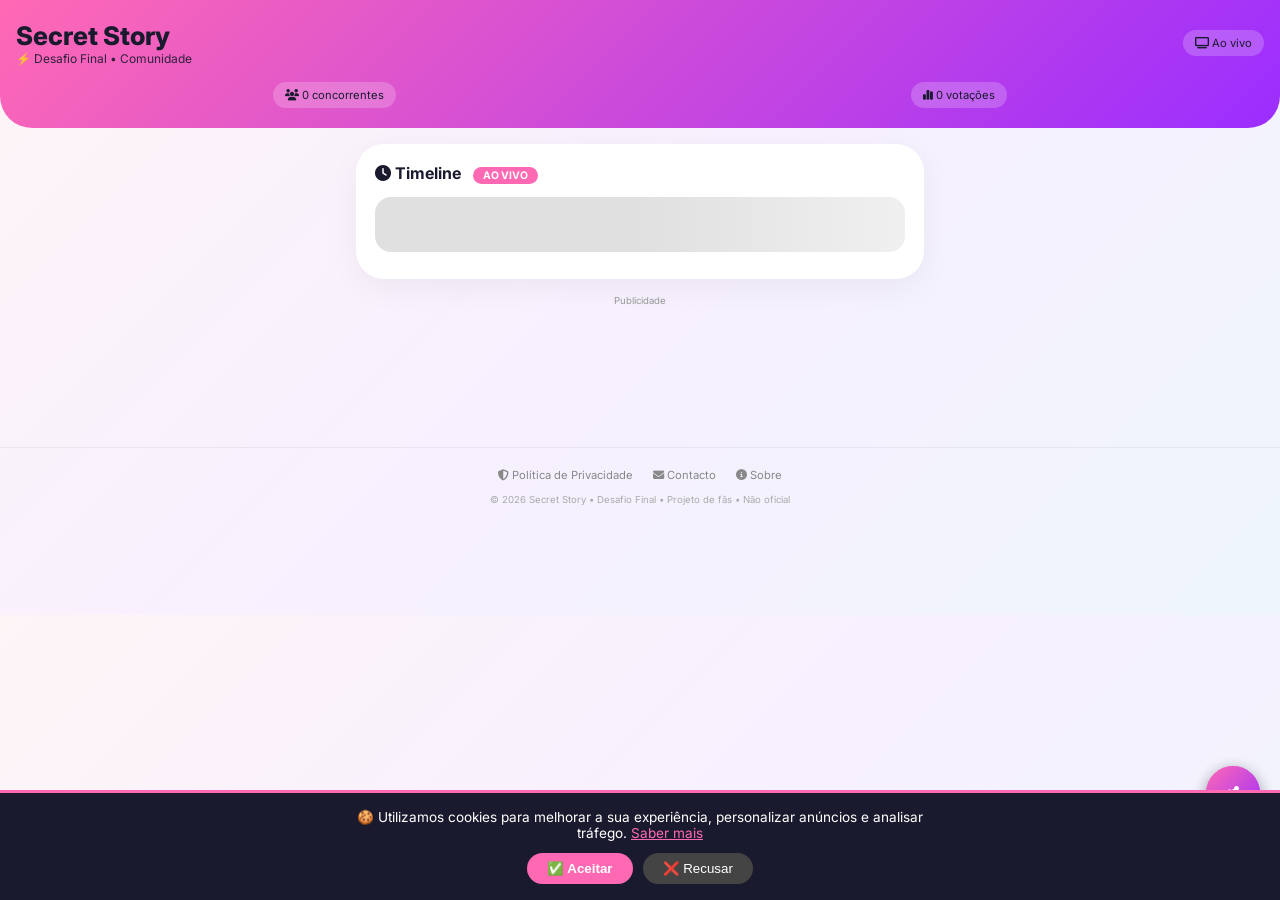
==== commit 5297c2ac: "Add footer and cookie consent banner to index.html" ====
--- a/index.html
+++ b/index.html
@@ -544,6 +544,7 @@
         </div>
     </div>
     
+    <!-- Menu fixo existente (não mexer) -->
     <div class="bottom-menu">
         <button class="menu-item active" data-tab="home"><i class="fas fa-home"></i><span>Início</span></button>
         <button class="menu-item" data-tab="concorrentes"><i class="fas fa-users"></i><span>Concorrentes</span></button>
@@ -551,6 +552,29 @@
         <button class="menu-item" data-tab="ranking"><i class="fas fa-trophy"></i><span>Ranking</span></button>
         <button class="menu-item" data-tab="chat"><i class="fas fa-comment"></i><span>Chat</span></button>
     </div>
+
+    <!-- Botão flutuante de partilha (já existe) -->
+    <button class="fab-share" id="fabShare"><i class="fas fa-share-alt"></i></button>
+
+    <!-- ===== NOVO RODAPÉ LEGAL (não fixo, no final da página) ===== -->
+    <div style="text-align: center; padding: 20px 16px 30px; border-top: 1px solid rgba(0,0,0,0.06); margin-top: 30px; background: transparent;">
+        <div style="display: flex; justify-content: center; gap: 20px; flex-wrap: wrap; font-size: 0.7rem;">
+            <a href="privacy.html" style="color: #888; text-decoration: none;">
+                <i class="fas fa-shield-alt"></i> Política de Privacidade
+            </a>
+            <a href="contacto.html" style="color: #888; text-decoration: none;">
+                <i class="fas fa-envelope"></i> Contacto
+            </a>
+            <a href="sobre.html" style="color: #888; text-decoration: none;">
+                <i class="fas fa-info-circle"></i> Sobre
+            </a>
+        </div>
+        <p style="font-size: 0.6rem; color: #aaa; margin-top: 12px;">
+            © 2026 Secret Story • Desafio Final • Projeto de fãs • Não oficial
+        </p>
+    </div>
+
+    
     
     <button class="fab-share" id="fabShare"><i class="fas fa-share-alt"></i></button>
     
@@ -1011,5 +1035,48 @@
                 .catch(err => console.error('❌ Erro:', err));
         }
     </script>
+    
+        <!-- Cookie Consent Banner (RGPD) -->
+    <div id="cookieBanner" style="position: fixed; bottom: 0; left: 0; right: 0; background: #1a1a2e; color: white; padding: 16px; z-index: 1000; text-align: center; font-size: 0.85rem; border-top: 3px solid #ff69b4; display: none;">
+        <div style="max-width: 600px; margin: 0 auto;">
+            <p style="margin-bottom: 12px;">
+                🍪 Utilizamos cookies para melhorar a sua experiência, personalizar anúncios e analisar tráfego.
+                <a href="privacy.html" style="color: #ff69b4; text-decoration: underline;">Saber mais</a>
+            </p>
+            <div style="display: flex; gap: 10px; justify-content: center;">
+                <button id="acceptCookiesBtn" style="background: #ff69b4; border: none; color: white; padding: 8px 20px; border-radius: 40px; cursor: pointer; font-weight: bold;">✅ Aceitar</button>
+                <button id="rejectCookiesBtn" style="background: #444; border: none; color: white; padding: 8px 20px; border-radius: 40px; cursor: pointer;">❌ Recusar</button>
+            </div>
+        </div>
+    </div>
+    
+    <script>
+        // Verificar se o utilizador já escolheu
+        const cookieChoice = localStorage.getItem('cookieConsent');
+        const banner = document.getElementById('cookieBanner');
+        
+        if (!cookieChoice) {
+            banner.style.display = 'block';
+        }
+        
+        function acceptCookies() {
+            localStorage.setItem('cookieConsent', 'accepted');
+            banner.style.display = 'none';
+            // Ativar Google Analytics aqui (se tiveres)
+            // Ativar anúncios personalizados aqui
+            console.log('🍪 Cookies aceites');
+        }
+        
+        function rejectCookies() {
+            localStorage.setItem('cookieConsent', 'rejected');
+            banner.style.display = 'none';
+            // Desativar anúncios personalizados
+            // Desativar analytics
+            console.log('🍪 Cookies recusados');
+        }
+        
+        document.getElementById('acceptCookiesBtn').addEventListener('click', acceptCookies);
+        document.getElementById('rejectCookiesBtn').addEventListener('click', rejectCookies);
+    </script>
 </body>
 </html>
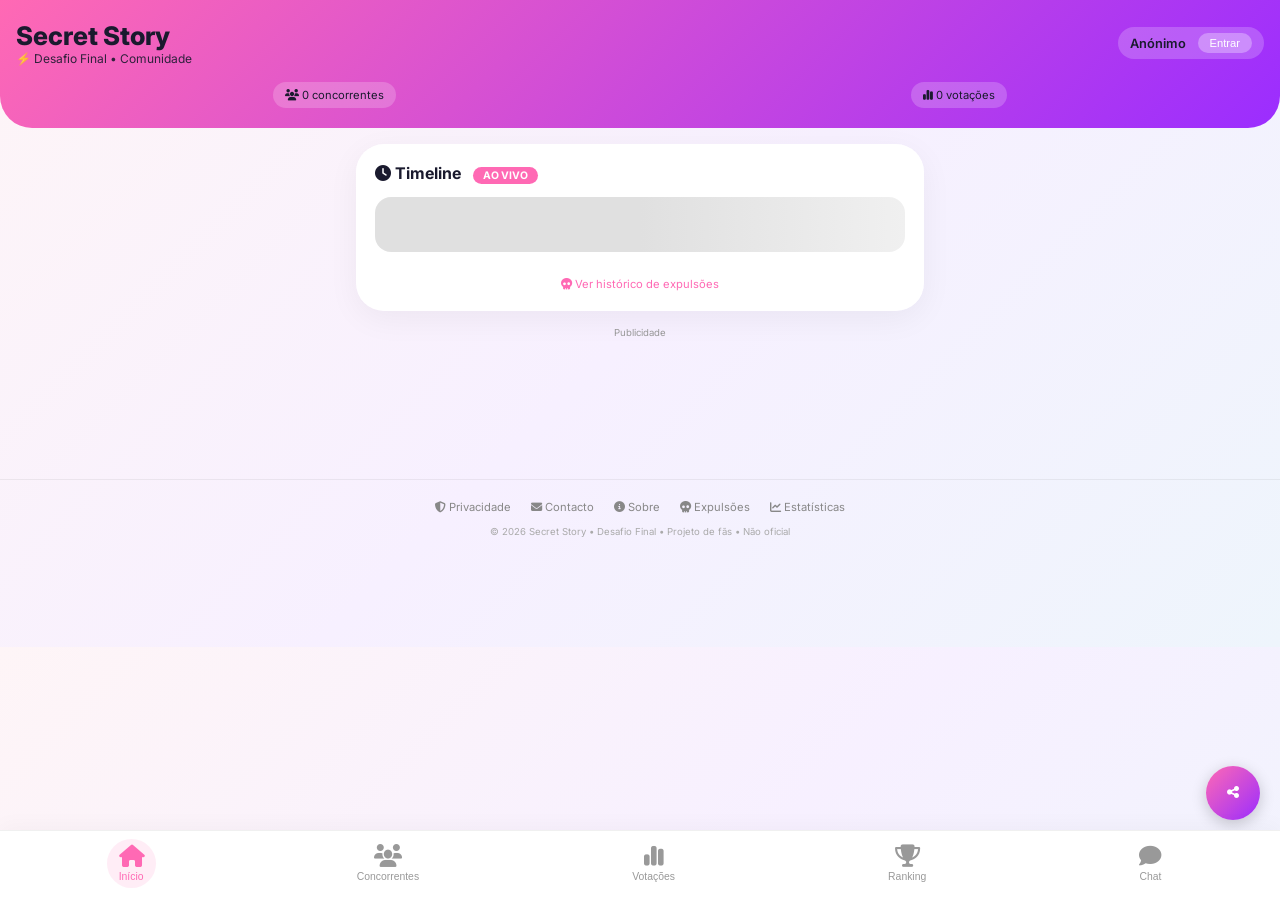
==== commit 407693b1: "Update index page depois de todas as adições - precisa de refinamentos ainda" ====
--- a/index.html
+++ b/index.html
@@ -402,6 +402,149 @@
             100% { background-position: -200% 0; }
         }
         
+        @keyframes fadeInUp {
+            from { opacity: 0; transform: translateY(10px); }
+            to { opacity: 1; transform: translateY(0); }
+        }
+        
+        @keyframes fadeOut {
+            0% { opacity: 1; }
+            70% { opacity: 1; }
+            100% { opacity: 0; visibility: hidden; }
+        }
+        
+        .toast {
+            position: fixed;
+            bottom: 100px;
+            left: 16px;
+            right: 16px;
+            background: #1a1a2e;
+            color: white;
+            text-align: center;
+            padding: 12px;
+            border-radius: 40px;
+            z-index: 200;
+            animation: fadeOut 2s ease forwards;
+        }
+        
+        /* Auth Modal */
+        .auth-modal {
+            position: fixed;
+            top: 0;
+            left: 0;
+            right: 0;
+            bottom: 0;
+            background: rgba(0,0,0,0.9);
+            z-index: 300;
+            display: none;
+            align-items: center;
+            justify-content: center;
+            padding: 20px;
+        }
+        
+        .auth-modal.active {
+            display: flex;
+        }
+        
+        .auth-card {
+            background: white;
+            border-radius: 32px;
+            padding: 32px;
+            width: 100%;
+            max-width: 400px;
+        }
+        
+        .auth-tabs {
+            display: flex;
+            gap: 8px;
+            margin-bottom: 24px;
+        }
+        
+        .auth-tab {
+            flex: 1;
+            padding: 12px;
+            border: none;
+            background: #f0f0f0;
+            border-radius: 30px;
+            font-weight: 600;
+            cursor: pointer;
+        }
+        
+        .auth-tab.active {
+            background: linear-gradient(135deg, #ff69b4, #9b2dff);
+            color: white;
+        }
+        
+        .auth-form {
+            display: none;
+        }
+        
+        .auth-form.active {
+            display: block;
+        }
+        
+        .auth-form input {
+            width: 100%;
+            padding: 14px;
+            margin-bottom: 12px;
+            border: 1px solid #e0e0e0;
+            border-radius: 30px;
+            font-size: 1rem;
+        }
+        
+        .user-menu {
+            display: flex;
+            align-items: center;
+            gap: 12px;
+            background: rgba(255,255,255,0.2);
+            padding: 6px 12px;
+            border-radius: 40px;
+        }
+        
+        .user-menu span {
+            font-size: 0.8rem;
+            font-weight: 600;
+        }
+        
+        .user-menu button {
+            background: rgba(255,255,255,0.3);
+            border: none;
+            padding: 4px 12px;
+            border-radius: 30px;
+            color: white;
+            font-size: 0.7rem;
+            cursor: pointer;
+        }
+        
+        .cookie-banner {
+            position: fixed;
+            bottom: 0;
+            left: 0;
+            right: 0;
+            background: #1a1a2e;
+            color: white;
+            padding: 16px;
+            z-index: 1000;
+            text-align: center;
+            font-size: 0.85rem;
+            border-top: 3px solid #ff69b4;
+            display: none;
+        }
+        
+        .status-badge {
+            display: inline-block;
+            padding: 2px 8px;
+            border-radius: 20px;
+            font-size: 0.6rem;
+            font-weight: 600;
+            margin-left: 6px;
+        }
+        
+        .status-ativo { background: #10b98120; color: #10b981; }
+        .status-expulso { background: #ef444420; color: #ef4444; }
+        .status-desistiu { background: #f59e0b20; color: #f59e0b; }
+        .status-vencedor { background: #ffd70020; color: #b8860b; }
+        
         ::-webkit-scrollbar { width: 4px; }
         ::-webkit-scrollbar-track { background: #f0f0f0; }
         ::-webkit-scrollbar-thumb { background: #ff69b4; border-radius: 10px; }
@@ -414,7 +557,10 @@
                 <h1 style="font-size: 1.6rem; font-weight: 800;">Secret Story</h1>
                 <p style="font-size: 0.75rem; opacity: 0.9;">⚡ Desafio Final • Comunidade</p>
             </div>
-            <div class="hero-stat"><i class="fas fa-tv"></i> Ao vivo</div>
+            <div class="user-menu" id="userMenu">
+                <span id="userNameDisplay">Anónimo</span>
+                <button id="loginModalBtn">Entrar</button>
+            </div>
         </div>
         <div class="hero-stats" id="heroStats">
             <div class="hero-stat"><i class="fas fa-users"></i> <span id="heroCount">0</span> concorrentes</div>
@@ -429,6 +575,11 @@
                 <h2 style="font-size: 1rem; margin-bottom: 14px;"><i class="fas fa-clock"></i> Timeline <span style="font-size:0.65rem; background:#ff69b4; color:white; padding:2px 10px; border-radius:20px; margin-left:8px;">AO VIVO</span></h2>
                 <div id="timelineContainer" style="max-height: 350px; overflow-y: auto;">
                     <div class="skeleton" style="height: 55px; margin-bottom: 8px;"></div>
+                </div>
+                <div style="margin-top: 12px; text-align: center;">
+                    <a href="expulsoes.html" style="color: #ff69b4; font-size: 0.7rem; text-decoration: none;">
+                        <i class="fas fa-skull"></i> Ver histórico de expulsões
+                    </a>
                 </div>
             </div>
             
@@ -512,7 +663,10 @@
                 <button class="modal-close" onclick="closeModal()"><i class="fas fa-times"></i></button>
             </div>
             <div class="modal-body" style="padding: 20px;">
-                <h2 id="modalNome" style="font-size: 1.5rem;"></h2>
+                <div style="display: flex; justify-content: space-between; align-items: center;">
+                    <h2 id="modalNome" style="font-size: 1.5rem;"></h2>
+                    <span id="modalStatus" class="status-badge"></span>
+                </div>
                 <div style="display: flex; gap: 20px; margin: 12px 0;">
                     <div><i class="fas fa-heart" style="color:#ff69b4;"></i> <span id="modalLikes">0</span> likes</div>
                     <div><i class="fas fa-users"></i> <span id="modalTeam">0</span> team</div>
@@ -538,13 +692,43 @@
                 
                 <h3 style="font-size: 0.9rem; margin-bottom: 12px;"><i class="fas fa-clock"></i> Timeline</h3>
                 <div id="modalTimeline" style="max-height: 250px; overflow-y: auto; margin-bottom: 24px;"></div>
-                <h3 style="font-size: 0.9rem; margin-bottom: 12px;"><i class="fas fa-chart-simple"></i> Votações</h3>
+                <h3 style="font-size: 0.9rem; margin-bottom: 12px;"><i class="fas fa-chart-simple"></i> Estatísticas</h3>
+                <div id="modalStats" style="background: #f8f9fa; border-radius: 16px; padding: 12px; margin-bottom: 16px;"></div>
+                <h3 style="font-size: 0.9rem; margin-bottom: 12px;"><i class="fas fa-vote-yea"></i> Votações</h3>
                 <div id="modalVotacoes"></div>
             </div>
         </div>
     </div>
     
-    <!-- Menu fixo existente (não mexer) -->
+    <!-- Auth Modal -->
+    <div id="authModal" class="auth-modal">
+        <div class="auth-card">
+            <div class="auth-tabs">
+                <button class="auth-tab active" data-auth-tab="login">Entrar</button>
+                <button class="auth-tab" data-auth-tab="register">Registar</button>
+            </div>
+            
+            <div id="authLogin" class="auth-form active">
+                <input type="email" id="loginEmail" placeholder="Email" autocomplete="email">
+                <input type="password" id="loginPassword" placeholder="Senha" autocomplete="current-password">
+                <button id="loginBtn" class="btn-primary" style="width:100%;">Entrar</button>
+                <button id="googleLoginBtn" class="btn-secondary" style="width:100%; margin-top:12px; background: #fff; border:1px solid #ddd; color:#333;">
+                    <i class="fab fa-google"></i> Continuar com Google
+                </button>
+            </div>
+            
+            <div id="authRegister" class="auth-form">
+                <input type="text" id="registerName" placeholder="Nome de utilizador" autocomplete="off">
+                <input type="email" id="registerEmail" placeholder="Email" autocomplete="email">
+                <input type="password" id="registerPassword" placeholder="Senha" autocomplete="new-password">
+                <button id="registerBtn" class="btn-primary" style="width:100%;">Criar conta</button>
+            </div>
+            
+            <button id="closeAuthModal" style="margin-top: 20px; background: none; color: #666;">Cancelar</button>
+        </div>
+    </div>
+    
+    <!-- Menu fixo -->
     <div class="bottom-menu">
         <button class="menu-item active" data-tab="home"><i class="fas fa-home"></i><span>Início</span></button>
         <button class="menu-item" data-tab="concorrentes"><i class="fas fa-users"></i><span>Concorrentes</span></button>
@@ -553,60 +737,53 @@
         <button class="menu-item" data-tab="chat"><i class="fas fa-comment"></i><span>Chat</span></button>
     </div>
 
-    <!-- Botão flutuante de partilha (já existe) -->
+    <!-- Botão flutuante de partilha -->
     <button class="fab-share" id="fabShare"><i class="fas fa-share-alt"></i></button>
-
-    <!-- ===== NOVO RODAPÉ LEGAL (não fixo, no final da página) ===== -->
+    
+    <!-- Rodapé legal -->
     <div style="text-align: center; padding: 20px 16px 30px; border-top: 1px solid rgba(0,0,0,0.06); margin-top: 30px; background: transparent;">
         <div style="display: flex; justify-content: center; gap: 20px; flex-wrap: wrap; font-size: 0.7rem;">
-            <a href="privacy.html" style="color: #888; text-decoration: none;">
-                <i class="fas fa-shield-alt"></i> Política de Privacidade
-            </a>
-            <a href="contacto.html" style="color: #888; text-decoration: none;">
-                <i class="fas fa-envelope"></i> Contacto
-            </a>
-            <a href="sobre.html" style="color: #888; text-decoration: none;">
-                <i class="fas fa-info-circle"></i> Sobre
-            </a>
+            <a href="privacy.html" style="color: #888; text-decoration: none;"><i class="fas fa-shield-alt"></i> Privacidade</a>
+            <a href="contacto.html" style="color: #888; text-decoration: none;"><i class="fas fa-envelope"></i> Contacto</a>
+            <a href="sobre.html" style="color: #888; text-decoration: none;"><i class="fas fa-info-circle"></i> Sobre</a>
+            <a href="expulsoes.html" style="color: #888; text-decoration: none;"><i class="fas fa-skull"></i> Expulsões</a>
+            <a href="estatisticas.html" style="color: #888; text-decoration: none;"><i class="fas fa-chart-line"></i> Estatísticas</a>
         </div>
-        <p style="font-size: 0.6rem; color: #aaa; margin-top: 12px;">
-            © 2026 Secret Story • Desafio Final • Projeto de fãs • Não oficial
-        </p>
+        <p style="font-size: 0.6rem; color: #aaa; margin-top: 12px;">© 2026 Secret Story • Desafio Final • Projeto de fãs • Não oficial</p>
     </div>
-
-    
-    
-    <button class="fab-share" id="fabShare"><i class="fas fa-share-alt"></i></button>
+    
+    <!-- Cookie Consent Banner -->
+    <div id="cookieBanner" class="cookie-banner">
+        <div style="max-width: 600px; margin: 0 auto;">
+            <p style="margin-bottom: 12px;">🍪 Utilizamos cookies para melhorar a sua experiência, personalizar anúncios e analisar tráfego. <a href="privacy.html" style="color: #ff69b4; text-decoration: underline;">Saber mais</a></p>
+            <div style="display: flex; gap: 10px; justify-content: center;">
+                <button id="acceptCookiesBtn" style="background: #ff69b4; border: none; color: white; padding: 8px 20px; border-radius: 40px; cursor: pointer; font-weight: bold;">✅ Aceitar</button>
+                <button id="rejectCookiesBtn" style="background: #444; border: none; color: white; padding: 8px 20px; border-radius: 40px; cursor: pointer;">❌ Recusar</button>
+            </div>
+        </div>
+    </div>
     
     <script src="https://www.gstatic.com/firebasejs/10.7.1/firebase-app-compat.js"></script>
     <script src="https://www.gstatic.com/firebasejs/10.7.1/firebase-firestore-compat.js"></script>
     <script src="https://www.gstatic.com/firebasejs/10.7.1/firebase-auth-compat.js"></script>
     
     <script>
+        // ========== FIREBASE CONFIG ==========
         const firebaseConfig = {
             apiKey: "AIzaSyDhLsFf02lCuSB1i6Wd-Jb-c28KcGVNDro",
             authDomain: "tvi-reality-b2cf7.firebaseapp.com",
             projectId: "tvi-reality-b2cf7",
             storageBucket: "tvi-reality-b2cf7.firebasestorage.app",
             messagingSenderId: "956824114157",
-            appId: "1:956824114157:web:5205bcb8140875efeacde4",
+            appId: "1:956824114157:web:5205bcb8140875efeacde4"
         };
         
         firebase.initializeApp(firebaseConfig);
         const db = firebase.firestore();
         const auth = firebase.auth();
-        auth.signInAnonymously().catch(console.error);
-        
-        // ========== UTILIZAÇÃO DE SLUGS ==========
-        // Detetar se estamos a aceder a /concorrente/{slug}
-        const pathSegments = window.location.pathname.split('/').filter(s => s);
-        let currentSlug = null;
-        
-        if (pathSegments[0] === 'concorrente' && pathSegments[1]) {
-            currentSlug = pathSegments[1];
-            document.body.classList.add('has-slug');
-        }
-        
+        
+        // ========== VARIÁVEIS GLOBAIS ==========
+        let currentUser = null;
         let deviceId = localStorage.getItem('deviceId');
         if (!deviceId) {
             deviceId = 'dev_' + Math.random().toString(36).substr(2, 9);
@@ -615,19 +792,11 @@
         
         let currentUserNick = localStorage.getItem('chatNick') || 'Anónimo_' + deviceId.slice(-4);
         let allContestants = [];
+        let allEvents = [];
         let currentRankType = 'likes';
         let currentModalContestant = null;
         
-        // DOM elements
-        const contestantsGrid = document.getElementById('contestantsGrid');
-        const timelineContainer = document.getElementById('timelineContainer');
-        const votacoesContainer = document.getElementById('votacoesContainer');
-        const todasVotacoesContainer = document.getElementById('todasVotacoesContainer');
-        const rankingList = document.getElementById('rankingList');
-        const contestantCountSpan = document.getElementById('contestantCount');
-        const heroCountSpan = document.getElementById('heroCount');
-        const heroVotacoesSpan = document.getElementById('heroVotacoes');
-        
+        // ========== UTILS ==========
         function escapeHtml(text) {
             if (!text) return '';
             const div = document.createElement('div');
@@ -635,10 +804,133 @@
             return div.innerHTML;
         }
         
-        // ========== FUNÇÕES DE SEO E META TAGS ==========
+        function showToast(msg) {
+            const toast = document.createElement('div');
+            toast.className = 'toast';
+            toast.innerHTML = msg;
+            document.body.appendChild(toast);
+            setTimeout(() => toast.remove(), 2000);
+        }
+        
+        function formatDate(date) {
+            if (!date) return 'Data desconhecida';
+            const d = date.toDate ? date.toDate() : new Date(date);
+            return d.toLocaleDateString('pt-PT');
+        }
+        
+        function formatTime(date) {
+            if (!date) return '';
+            const d = date.toDate ? date.toDate() : new Date(date);
+            return d.toLocaleTimeString('pt-PT', { hour: '2-digit', minute: '2-digit' });
+        }
+        
+        // ========== AUTENTICAÇÃO ==========
+        function updateAuthUI(user) {
+            const userNameSpan = document.getElementById('userNameDisplay');
+            const loginBtn = document.getElementById('loginModalBtn');
+            
+            if (user) {
+                currentUser = user;
+                const displayName = user.displayName || user.email?.split('@')[0] || 'Utilizador';
+                userNameSpan.innerText = displayName.length > 15 ? displayName.substring(0, 12) + '...' : displayName;
+                loginBtn.innerText = 'Sair';
+                loginBtn.onclick = () => {
+                    auth.signOut();
+                    showToast('👋 Até breve!');
+                };
+            } else {
+                currentUser = null;
+                userNameSpan.innerText = 'Anónimo';
+                loginBtn.innerText = 'Entrar';
+                loginBtn.onclick = () => {
+                    document.getElementById('authModal').classList.add('active');
+                };
+            }
+        }
+        
+        auth.onAuthStateChanged(user => {
+            updateAuthUI(user);
+        });
+        
+        // Auth modal
+        document.getElementById('loginModalBtn').onclick = () => {
+            if (!currentUser) {
+                document.getElementById('authModal').classList.add('active');
+            } else {
+                auth.signOut();
+            }
+        };
+        
+        document.getElementById('closeAuthModal').onclick = () => {
+            document.getElementById('authModal').classList.remove('active');
+        };
+        
+        document.querySelectorAll('.auth-tab').forEach(tab => {
+            tab.addEventListener('click', () => {
+                const tabId = tab.getAttribute('data-auth-tab');
+                document.querySelectorAll('.auth-tab').forEach(t => t.classList.remove('active'));
+                tab.classList.add('active');
+                document.querySelectorAll('.auth-form').forEach(f => f.classList.remove('active'));
+                document.getElementById(`auth${tabId === 'login' ? 'Login' : 'Register'}`).classList.add('active');
+            });
+        });
+        
+        // Login com email/senha
+        document.getElementById('loginBtn').onclick = async () => {
+            const email = document.getElementById('loginEmail').value;
+            const password = document.getElementById('loginPassword').value;
+            try {
+                await auth.signInWithEmailAndPassword(email, password);
+                showToast('✅ Login efetuado!');
+                document.getElementById('authModal').classList.remove('active');
+                document.getElementById('loginEmail').value = '';
+                document.getElementById('loginPassword').value = '';
+            } catch (error) {
+                alert('Erro: ' + error.message);
+            }
+        };
+        
+        // Registo
+        document.getElementById('registerBtn').onclick = async () => {
+            const name = document.getElementById('registerName').value;
+            const email = document.getElementById('registerEmail').value;
+            const password = document.getElementById('registerPassword').value;
+            try {
+                const userCred = await auth.createUserWithEmailAndPassword(email, password);
+                await userCred.user.updateProfile({ displayName: name });
+                await db.collection('users').doc(userCred.user.uid).set({
+                    name: name,
+                    email: email,
+                    createdAt: new Date(),
+                    votes: [],
+                    likes: [],
+                    teams: []
+                });
+                showToast('✅ Conta criada!');
+                document.getElementById('authModal').classList.remove('active');
+                document.getElementById('registerName').value = '';
+                document.getElementById('registerEmail').value = '';
+                document.getElementById('registerPassword').value = '';
+            } catch (error) {
+                alert('Erro: ' + error.message);
+            }
+        };
+        
+        // Login com Google
+        document.getElementById('googleLoginBtn').onclick = async () => {
+            const provider = new firebase.auth.GoogleAuthProvider();
+            try {
+                await auth.signInWithPopup(provider);
+                showToast('✅ Login com Google efetuado!');
+                document.getElementById('authModal').classList.remove('active');
+            } catch (error) {
+                alert('Erro: ' + error.message);
+            }
+        };
+        
+        // ========== SEO META TAGS DINÂMICAS ==========
         function updateMetaTags(concorrente = null) {
             if (concorrente) {
-                // Página específica do concorrente
                 const title = `${concorrente.nome} | Secret Story Desafio Final`;
                 const description = `Acompanha a participação de ${concorrente.nome} no Secret Story Desafio Final. ${concorrente.bio || 'Vê a timeline, votações, likes e team members.'}`;
                 const image = concorrente.foto || 'https://i.imgur.com/favicon.png';
@@ -654,57 +946,67 @@
                 document.getElementById('twitterDescription').setAttribute('content', description);
                 document.getElementById('twitterImage').setAttribute('content', image);
                 document.getElementById('canonicalUrl').setAttribute('href', url);
-                
-                // Atualizar schema.org
-                const schemaData = {
-                    "@context": "https://schema.org",
-                    "@type": "Person",
-                    "name": concorrente.nome,
-                    "description": description,
-                    "image": image,
-                    "url": url
-                };
-                document.getElementById('schemaData').innerHTML = JSON.stringify(schemaData);
             } else {
-                // Página inicial
                 document.getElementById('metaTitle').setAttribute('content', 'Secret Story • Desafio Final | Acompanha em Tempo Real');
                 document.title = 'Secret Story • Desafio Final | Acompanha em Tempo Real';
                 document.getElementById('metaDescription').setAttribute('content', 'Acompanha o Secret Story Desafio Final em tempo real. Vota, apoia a tua team, vê a timeline exclusiva e participa no chat com outros fãs.');
                 document.getElementById('ogTitle').setAttribute('content', 'Secret Story • Desafio Final');
                 document.getElementById('ogDescription').setAttribute('content', 'Acompanha em tempo real o reality show da TVI. Votações, timeline, chat e muito mais!');
                 document.getElementById('canonicalUrl').setAttribute('href', `https://${window.location.hostname}/`);
-                
-                const schemaData = {
-                    "@context": "https://schema.org",
-                    "@type": "WebSite",
-                    "name": "Secret Story Desafio Final",
-                    "url": `https://${window.location.hostname}/`,
-                    "description": "Acompanhamento comunitário do reality show Secret Story Desafio Final da TVI"
-                };
-                document.getElementById('schemaData').innerHTML = JSON.stringify(schemaData);
-            }
-        }
-        
-        // ========== FUNÇÕES DE PARTILHA ==========
-        function shareApp() {
-            const url = window.location.href;
-            if (navigator.share) {
-                navigator.share({ title: 'Secret Story Desafio Final', text: 'Junta-te à comunidade!', url });
-            } else {
-                navigator.clipboard.writeText(url);
-                alert('Link copiado! 📋 Partilha com os teus amigos.');
-            }
-        }
-        
-        function shareConcorrente(nome, slug) {
-            const url = `https://${window.location.hostname}/concorrente/${slug}`;
-            const text = `🎭 Apoia o/a ${nome} no Secret Story! Dá like e junta-te à team.`;
-            if (navigator.share) {
-                navigator.share({ title: `Apoia ${nome}`, text, url });
-            } else {
-                navigator.clipboard.writeText(url);
-                alert('Link copiado! Partilha com os teus amigos.');
-            }
+            }
+        }
+        
+        // ========== DETETAR SLUG NA URL ==========
+        const pathSegments = window.location.pathname.split('/').filter(s => s);
+        let currentSlug = null;
+        
+        if (pathSegments[0] === 'concorrente' && pathSegments[1]) {
+            currentSlug = pathSegments[1];
+        }
+        
+        // ========== LIKES E TEAMS ==========
+        async function addLike(id) {
+            if (!currentUser) {
+                if (confirm('Precisas de estar logado para dar like. Queres entrar?')) {
+                    document.getElementById('authModal').classList.add('active');
+                }
+                return;
+            }
+            const userRef = db.collection('users').doc(currentUser.uid);
+            const userDoc = await userRef.get();
+            const liked = userDoc.data()?.likes || [];
+            
+            if (liked.includes(id)) {
+                showToast('Já deste like a este concorrente!');
+                return;
+            }
+            
+            await db.collection('concorrentes').doc(id).update({ likes: firebase.firestore.FieldValue.increment(1) });
+            await userRef.update({ likes: firebase.firestore.FieldValue.arrayUnion(id) });
+            if (navigator.vibrate) navigator.vibrate(30);
+            showToast('❤️ Like registado!');
+        }
+        
+        async function joinTeam(id) {
+            if (!currentUser) {
+                if (confirm('Precisas de estar logado para entrar na team. Queres entrar?')) {
+                    document.getElementById('authModal').classList.add('active');
+                }
+                return;
+            }
+            const userRef = db.collection('users').doc(currentUser.uid);
+            const userDoc = await userRef.get();
+            const teams = userDoc.data()?.teams || [];
+            
+            if (teams.includes(id)) {
+                showToast('Já fazes parte desta team!');
+                return;
+            }
+            
+            await db.collection('concorrentes').doc(id).update({ teamMembers: firebase.firestore.FieldValue.increment(1) });
+            await userRef.update({ teams: firebase.firestore.FieldValue.arrayUnion(id) });
+            if (navigator.vibrate) navigator.vibrate(30);
+            showToast('👥 Entraste na team!');
         }
         
         // ========== CONCORRENTES ==========
@@ -717,15 +1019,15 @@
                         ...doc.data(), 
                         likes: doc.data().likes || 0, 
                         teamMembers: doc.data().teamMembers || 0,
-                        slug: doc.data().slug || doc.id
+                        slug: doc.data().slug || doc.id,
+                        status: doc.data().status || 'ativo'
                     });
                 });
-                contestantCountSpan.textContent = allContestants.length;
-                heroCountSpan.textContent = allContestants.length;
                 renderContestants();
                 updateRankings();
+                document.getElementById('contestantCount').textContent = allContestants.length;
+                document.getElementById('heroCount').textContent = allContestants.length;
                 
-                // Se temos slug na URL, abrir o modal automaticamente
                 if (currentSlug && !currentModalContestant) {
                     const concorrente = allContestants.find(c => c.slug === currentSlug);
                     if (concorrente) {
@@ -740,36 +1042,50 @@
             });
         }
         
+        function getStatusBadge(status) {
+            const statusMap = {
+                'ativo': '<span class="status-badge status-ativo">🎭 Ativo</span>',
+                'expulso': '<span class="status-badge status-expulso">❌ Expulso</span>',
+                'desistiu': '<span class="status-badge status-desistiu">😢 Desistiu</span>',
+                'vencedor': '<span class="status-badge status-vencedor">🏆 Vencedor</span>'
+            };
+            return statusMap[status] || '';
+        }
+        
         function renderContestants() {
+            const container = document.getElementById('contestantsGrid');
             if (allContestants.length === 0) {
-                contestantsGrid.innerHTML = '<div style="grid-column:1/-1; text-align:center; padding:40px;">🎭 A aguardar entrada...</div>';
+                container.innerHTML = '<div style="grid-column:1/-1; text-align:center; padding:40px;">🎭 A aguardar entrada...</div>';
                 return;
             }
-            contestantsGrid.innerHTML = allContestants.map(c => `
+            
+            // Ordenar: Vencedor > Ativos > Expulsos (mais recente primeiro)
+            const sorted = [...allContestants].sort((a, b) => {
+                if (a.status === 'vencedor') return -1;
+                if (b.status === 'vencedor') return 1;
+                if (a.status === 'ativo' && b.status !== 'ativo') return -1;
+                if (b.status === 'ativo' && a.status !== 'ativo') return 1;
+                if (a.data_saida && b.data_saida) return b.data_saida.toDate?.() - a.data_saida.toDate?.();
+                return 0;
+            });
+            
+            container.innerHTML = sorted.map(c => `
                 <div class="contestant-card" onclick="openModal('${c.id}')">
                     <img src="${c.foto || 'https://via.placeholder.com/150'}" style="width:100%; aspect-ratio:1; object-fit:cover; border-radius:18px; margin-bottom:10px;" onerror="this.src='https://via.placeholder.com/150'">
-                    <div style="font-weight:700;">${escapeHtml(c.nome)}</div>
+                    <div style="font-weight:700; display:flex; align-items:center; gap:4px; flex-wrap:wrap;">
+                        ${escapeHtml(c.nome)}
+                        ${getStatusBadge(c.status)}
+                    </div>
                     <div style="font-size:0.7rem; color:#666; margin:6px 0;"><i class="fas fa-heart" style="color:#ff69b4;"></i> ${c.likes} | <i class="fas fa-users"></i> ${c.teamMembers}</div>
                     <div style="display: flex; gap: 6px;">
                         <button onclick="event.stopPropagation(); addLike('${c.id}')" class="btn-like" style="flex:1; padding:6px;"><i class="fas fa-heart"></i> Like</button>
                         <button onclick="event.stopPropagation(); joinTeam('${c.id}')" class="btn-team" style="flex:1; padding:6px;"><i class="fas fa-user-plus"></i> Team</button>
-                        <button onclick="event.stopPropagation(); shareConcorrente('${escapeHtml(c.nome)}', '${c.slug}')" class="btn-like" style="flex:0.3; border-color:#3b82f6; color:#3b82f6;"><i class="fas fa-share-alt"></i></button>
                     </div>
                 </div>
             `).join('');
         }
         
-        window.addLike = async (id) => { 
-            await db.collection('concorrentes').doc(id).update({ likes: firebase.firestore.FieldValue.increment(1) }); 
-            if (navigator.vibrate) navigator.vibrate(30); 
-        };
-        
-        window.joinTeam = async (id) => { 
-            await db.collection('concorrentes').doc(id).update({ teamMembers: firebase.firestore.FieldValue.increment(1) }); 
-            if (navigator.vibrate) navigator.vibrate(30); 
-        };
-        
-        // ========== MODAL ==========
+        // ========== MODAL DO CONCORRENTE ==========
         window.openModal = async (id) => {
             const c = allContestants.find(c => c.id === id);
             if (!c) return;
@@ -777,6 +1093,7 @@
             
             document.getElementById('modalFoto').src = c.foto || 'https://via.placeholder.com/400';
             document.getElementById('modalNome').innerText = c.nome;
+            document.getElementById('modalStatus').innerHTML = getStatusBadge(c.status);
             document.getElementById('modalLikes').innerText = c.likes;
             document.getElementById('modalTeam').innerText = c.teamMembers;
             document.getElementById('modalBio').innerHTML = c.bio || 'Sem bio ainda.';
@@ -785,17 +1102,43 @@
             document.getElementById('modalTeamBtn').onclick = () => joinTeam(c.id);
             document.getElementById('modalShareBtn').onclick = () => shareConcorrente(c.nome, c.slug);
             
+            // Timeline do concorrente
             const eventosSnap = await db.collection('timeline').orderBy('timestamp', 'desc').get();
             let eventosHtml = '';
             eventosSnap.forEach(doc => {
                 const ev = doc.data();
-                if (ev.concorrentesIds?.includes(c.nome) || ev.texto.includes(c.nome)) {
-                    const data = ev.data || new Date(ev.timestamp?.toDate()).toLocaleDateString();
-                    eventosHtml += `<div class="timeline-item"><div style="font-size:0.7rem; color:#999;">${data}</div><div>${escapeHtml(ev.texto)}</div></div>`;
+                const mentioned = ev.concorrentesMencionados || [];
+                if (mentioned.includes(c.nome) || ev.texto.includes(c.nome)) {
+                    const data = ev.data || formatDate(ev.timestamp);
+                    const hora = ev.hora || formatTime(ev.timestamp);
+                    eventosHtml += `<div class="timeline-item"><div style="font-size:0.7rem; color:#999;">${data} ${hora}</div><div>${escapeHtml(ev.texto)}</div></div>`;
                 }
             });
             document.getElementById('modalTimeline').innerHTML = eventosHtml || '<div style="opacity:0.6;">Sem eventos</div>';
             
+            // Estatísticas do concorrente
+            const eventosEstruturados = await db.collection('eventos_estruturados')
+                .where('alvo', '==', c.nome)
+                .get();
+            
+            let nomeacoes = 0;
+            let vezesSalvo = 0;
+            eventosEstruturados.forEach(doc => {
+                const ev = doc.data();
+                if (ev.tipo === 'nomeacao') nomeacoes++;
+                if (ev.tipo === 'salvo') vezesSalvo++;
+            });
+            
+            document.getElementById('modalStats').innerHTML = `
+                <div style="display: grid; grid-template-columns: repeat(2, 1fr); gap: 8px;">
+                    <div><strong>🗳️ Nomeações:</strong> ${nomeacoes}</div>
+                    <div><strong>🛡️ Vezes salvo:</strong> ${vezesSalvo}</div>
+                    <div><strong>❤️ Likes:</strong> ${c.likes}</div>
+                    <div><strong>👥 Team:</strong> ${c.teamMembers}</div>
+                </div>
+            `;
+            
+            // Votações
             const votacoesSnap = await db.collection('votacoes').get();
             let votacoesHtml = '';
             for (const docSnap of votacoesSnap.docs) {
@@ -812,7 +1155,7 @@
             
             document.getElementById('contestantModal').classList.add('active');
             
-            // Atualizar URL sem recarregar (history.pushState)
+            // Atualizar URL
             if (c.slug && window.location.pathname !== `/concorrente/${c.slug}`) {
                 const newUrl = `https://${window.location.hostname}/concorrente/${c.slug}`;
                 window.history.pushState({ concorrenteId: c.id }, c.nome, newUrl);
@@ -829,30 +1172,28 @@
             }
         };
         
-        // Voltar atrás com o botão do browser
-        window.onpopstate = (event) => {
+        window.onpopstate = () => {
             if (window.location.pathname === '/') {
                 closeModal();
-            } else if (currentSlug) {
-                const concorrente = allContestants.find(c => c.slug === currentSlug);
-                if (concorrente) openModal(concorrente.id);
             }
         };
         
         // ========== TIMELINE ==========
         function loadTimeline() {
-            db.collection('timeline').orderBy('timestamp', 'desc').limit(30).onSnapshot(snapshot => {
+            db.collection('timeline').orderBy('timestamp', 'desc').limit(50).onSnapshot(snapshot => {
+                const container = document.getElementById('timelineContainer');
                 if (snapshot.empty) {
-                    timelineContainer.innerHTML = '<div style="text-align:center; opacity:0.6;">⏳ Aguardando eventos...</div>';
+                    container.innerHTML = '<div style="text-align:center; opacity:0.6;">⏳ Aguardando eventos...</div>';
                     return;
                 }
                 let html = '';
                 snapshot.forEach(doc => {
                     const ev = doc.data();
-                    const data = ev.data || new Date(ev.timestamp?.toDate()).toLocaleDateString();
-                    html += `<div class="timeline-item"><div style="font-size:0.7rem; color:#999;">${data}</div><div>${escapeHtml(ev.texto)}</div></div>`;
+                    const data = ev.data || formatDate(ev.timestamp);
+                    const hora = ev.hora || formatTime(ev.timestamp);
+                    html += `<div class="timeline-item"><div style="font-size:0.7rem; color:#999;">${data} ${hora}</div><div>${escapeHtml(ev.texto)}</div></div>`;
                 });
-                timelineContainer.innerHTML = html;
+                container.innerHTML = html;
             });
         }
         
@@ -863,6 +1204,10 @@
             card.style.padding = '18px';
             
             const votosSnap = await db.collection('votacoes').doc(votacaoId).collection('votos').get();
+            const userVotes = currentUser ? await db.collection('votacoes').doc(votacaoId).collection('votos')
+                .where('userId', '==', currentUser.uid).get() : [];
+            const hasVoted = !userVotes.empty;
+            
             const contagem = {};
             votosSnap.forEach(vt => { contagem[vt.data().opcao] = (contagem[vt.data().opcao] || 0) + 1; });
             const total = votosSnap.size;
@@ -870,21 +1215,43 @@
             let opcoesHtml = '';
             v.opcoes?.forEach(op => {
                 const percent = total ? Math.round((contagem[op]||0)/total*100) : 0;
-                opcoesHtml += `<div style="margin-bottom:12px;"><button data-opcao="${op.replace(/"/g, '&quot;')}" class="votar-opcao" style="width:100%; margin-bottom:4px;">${escapeHtml(op)}</button><div><div style="display:flex; justify-content:space-between; font-size:0.75rem;"><span>${escapeHtml(op)}</span><span>${percent}% (${contagem[op]||0})</span></div><div style="background:#e0e0e0; border-radius:20px; height:6px;"><div style="width:${percent}%; height:100%; background:linear-gradient(90deg,#ff69b4,#9b2dff); border-radius:20px;"></div></div></div></div>`;
+                const disabled = hasVoted ? 'disabled' : '';
+                opcoesHtml += `<div style="margin-bottom:12px;"><button data-opcao="${op.replace(/"/g, '&quot;')}" class="votar-opcao" style="width:100%; margin-bottom:4px;" ${disabled}>${escapeHtml(op)}</button><div><div style="display:flex; justify-content:space-between; font-size:0.75rem;"><span>${escapeHtml(op)}</span><span>${percent}% (${contagem[op]||0})</span></div><div style="background:#e0e0e0; border-radius:20px; height:6px;"><div style="width:${percent}%; height:100%; background:linear-gradient(90deg,#ff69b4,#9b2dff); border-radius:20px;"></div></div></div></div>`;
             });
             
             const status = v.ativa === false ? '<span style="font-size:0.7rem; background:#ccc; padding:2px 10px; border-radius:20px;">Fechada</span>' : '<span style="font-size:0.7rem; background:#ff69b4; color:white; padding:2px 10px; border-radius:20px;">Ativa</span>';
             card.innerHTML = `<div style="display:flex; justify-content:space-between; align-items:center; margin-bottom:14px;"><h3 style="font-weight:700;">🗳️ ${escapeHtml(v.pergunta)}</h3>${status}</div>${opcoesHtml}`;
             
-            if (v.ativa !== false) {
+            if (v.ativa !== false && !hasVoted) {
                 card.querySelectorAll('.votar-opcao').forEach(btn => {
                     btn.addEventListener('click', async () => {
+                        if (!currentUser) {
+                            if (confirm('Precisas de estar logado para votar. Queres entrar?')) {
+                                document.getElementById('authModal').classList.add('active');
+                            }
+                            return;
+                        }
                         const opcao = btn.getAttribute('data-opcao');
-                        await db.collection('votacoes').doc(votacaoId).collection('votos').add({ opcao, timestamp: new Date(), deviceId });
+                        await db.collection('votacoes').doc(votacaoId).collection('votos').add({ 
+                            opcao, 
+                            timestamp: new Date(), 
+                            deviceId,
+                            userId: currentUser.uid,
+                            userEmail: currentUser.email
+                        });
                         if (navigator.vibrate) navigator.vibrate(30);
-                        alert(`Voto registado: ${opcao}`);
+                        showToast(`Voto registado: ${opcao}`);
+                        btn.disabled = true;
                     });
                 });
+            } else if (hasVoted) {
+                const msg = document.createElement('div');
+                msg.style.textAlign = 'center';
+                msg.style.marginTop = '12px';
+                msg.style.fontSize = '0.8rem';
+                msg.style.color = '#10b981';
+                msg.innerHTML = '<i class="fas fa-check-circle"></i> Já votaste nesta votação!';
+                card.appendChild(msg);
             }
             return card;
         }
@@ -893,14 +1260,16 @@
             db.collection('votacoes').orderBy('criadoEm', 'desc').onSnapshot(async snapshot => {
                 const todas = [];
                 snapshot.forEach(doc => todas.push({ id: doc.id, ...doc.data() }));
-                heroVotacoesSpan.textContent = todas.filter(v => v.ativa !== false).length;
+                document.getElementById('heroVotacoes').textContent = todas.filter(v => v.ativa !== false).length;
                 
                 const ativas = todas.filter(v => v.ativa !== false);
-                votacoesContainer.innerHTML = ativas.length ? '' : '<div class="glass-card" style="padding:24px; text-align:center;">🗳️ Sem votações ativas</div>';
-                for (const v of ativas) votacoesContainer.appendChild(await renderVotacaoCard(v, v.id));
+                const container = document.getElementById('votacoesContainer');
+                container.innerHTML = ativas.length ? '' : '<div class="glass-card" style="padding:24px; text-align:center;">🗳️ Sem votações ativas</div>';
+                for (const v of ativas) container.appendChild(await renderVotacaoCard(v, v.id));
                 
-                todasVotacoesContainer.innerHTML = todas.length ? '' : '<div class="glass-card" style="padding:24px; text-align:center;">📋 Nenhuma votação</div>';
-                for (const v of todas) todasVotacoesContainer.appendChild(await renderVotacaoCard(v, v.id));
+                const todasContainer = document.getElementById('todasVotacoesContainer');
+                todasContainer.innerHTML = todas.length ? '' : '<div class="glass-card" style="padding:24px; text-align:center;">📋 Nenhuma votação</div>';
+                for (const v of todas) todasContainer.appendChild(await renderVotacaoCard(v, v.id));
             });
         }
         
@@ -912,11 +1281,12 @@
         }
         
         function renderRankingList(contestants) {
+            const container = document.getElementById('rankingList');
             if (!contestants.length) {
-                rankingList.innerHTML = '<div style="text-align:center; padding:40px; opacity:0.6;">🎭 Sem concorrentes ainda</div>';
+                container.innerHTML = '<div style="text-align:center; padding:40px; opacity:0.6;">🎭 Sem concorrentes ainda</div>';
                 return;
             }
-            rankingList.innerHTML = contestants.map((c, idx) => {
+            container.innerHTML = contestants.slice(0, 20).map((c, idx) => {
                 let rankClass = '';
                 if (idx === 0) rankClass = 'top-1';
                 else if (idx === 1) rankClass = 'top-2';
@@ -931,10 +1301,6 @@
             currentRankType = 'likes';
             document.getElementById('rankLikesBtn').classList.add('active');
             document.getElementById('rankTeamsBtn').classList.remove('active');
-            document.getElementById('rankLikesBtn').style.background = 'linear-gradient(135deg, #ff69b4, #9b2dff)';
-            document.getElementById('rankLikesBtn').style.color = 'white';
-            document.getElementById('rankTeamsBtn').style.background = 'transparent';
-            document.getElementById('rankTeamsBtn').style.color = '#666';
             updateRankings();
         });
         
@@ -942,10 +1308,6 @@
             currentRankType = 'teams';
             document.getElementById('rankTeamsBtn').classList.add('active');
             document.getElementById('rankLikesBtn').classList.remove('active');
-            document.getElementById('rankTeamsBtn').style.background = 'linear-gradient(135deg, #ff69b4, #9b2dff)';
-            document.getElementById('rankTeamsBtn').style.color = 'white';
-            document.getElementById('rankLikesBtn').style.background = 'transparent';
-            document.getElementById('rankLikesBtn').style.color = '#666';
             updateRankings();
         });
         
@@ -961,8 +1323,8 @@
                 const messages = [];
                 snapshot.forEach(doc => messages.unshift({ ...doc.data(), id: doc.id }));
                 messages.forEach(msg => {
-                    const isOwn = msg.deviceId === deviceId;
-                    html += `<div class="chat-message ${isOwn ? 'own' : ''}"><span class="message-nick" style="font-size:0.7rem; font-weight:600;">${escapeHtml(msg.nick)}</span><div class="message-text" style="font-size:0.9rem;">${escapeHtml(msg.texto)}</div><div class="message-time" style="font-size:0.55rem; opacity:0.6;">${new Date(msg.timestamp?.toDate()).toLocaleTimeString([], {hour:'2-digit', minute:'2-digit'})}</div></div>`;
+                    const isOwn = msg.deviceId === deviceId || (currentUser && msg.userId === currentUser.uid);
+                    html += `<div class="chat-message ${isOwn ? 'own' : ''}"><span class="message-nick" style="font-size:0.7rem; font-weight:600;">${escapeHtml(msg.nick)}</span><div class="message-text" style="font-size:0.9rem;">${escapeHtml(msg.texto)}</div><div class="message-time" style="font-size:0.55rem; opacity:0.6;">${formatTime(msg.timestamp)}</div></div>`;
                 });
                 container.innerHTML = html;
                 container.scrollTop = container.scrollHeight;
@@ -971,7 +1333,7 @@
         
         function showNickModal() {
             const modal = document.createElement('div');
-            modal.className = 'nick-modal';
+            modal.className = 'modal-overlay-temp';
             modal.style.cssText = 'position:fixed;top:0;left:0;right:0;bottom:0;background:rgba(0,0,0,0.8);z-index:300;display:flex;align-items:center;justify-content:center;padding:20px;';
             modal.innerHTML = `<div style="background:white;border-radius:32px;padding:24px;width:100%;max-width:300px;"><h3 style="margin-bottom:8px;">✏️ Editar nome</h3><p style="font-size:0.75rem;color:#888;">Como queres aparecer no chat?</p><input type="text" id="newNickInput" maxlength="20" placeholder="Teu nome" value="${escapeHtml(currentUserNick)}" style="width:100%;padding:14px;border:1px solid #e0e0e0;border-radius:30px;margin:16px 0;font-size:1rem;"><div style="display:flex;gap:10px;"><button id="saveNickBtn" style="flex:1;background:linear-gradient(135deg,#ff69b4,#9b2dff);color:white;border:none;border-radius:40px;padding:12px;font-weight:600;">Guardar</button><button id="cancelNickBtn" style="flex:1;background:none;border:1px solid #ff69b4;border-radius:40px;padding:12px;color:#ff69b4;">Cancelar</button></div></div>`;
             document.body.appendChild(modal);
@@ -985,7 +1347,6 @@
                 modal.remove();
             };
             document.getElementById('cancelNickBtn').onclick = () => modal.remove();
-            modal.onclick = (e) => { if (e.target === modal) modal.remove(); };
         }
         
         window.sendMessage = async () => {
@@ -993,13 +1354,57 @@
             const msg = msgInput.value.trim();
             if (!msg) return;
             msgInput.value = '';
-            await db.collection('chat').add({ nick: currentUserNick, texto: msg, timestamp: new Date(), deviceId });
+            await db.collection('chat').add({ 
+                nick: currentUserNick, 
+                texto: msg, 
+                timestamp: new Date(), 
+                deviceId,
+                userId: currentUser?.uid || null
+            });
             if (navigator.vibrate) navigator.vibrate(20);
-            setTimeout(() => {
-                const container = document.getElementById('chatMessages');
-                if (container) container.scrollTop = container.scrollHeight;
-            }, 50);
         };
+        
+        // ========== SHARE ==========
+        function shareApp() {
+            const url = window.location.href;
+            if (navigator.share) {
+                navigator.share({ title: 'Secret Story Desafio Final', text: 'Junta-te à comunidade!', url });
+            } else {
+                navigator.clipboard.writeText(url);
+                showToast('Link copiado! 📋');
+            }
+        }
+        
+        window.shareConcorrente = (nome, slug) => {
+            const url = `https://${window.location.hostname}/concorrente/${slug}`;
+            if (navigator.share) {
+                navigator.share({ title: `Apoia ${nome}`, text: `🎭 Apoia o/a ${nome} no Secret Story!`, url });
+            } else {
+                navigator.clipboard.writeText(url);
+                showToast('Link copiado!');
+            }
+        };
+        
+        // ========== COOKIE CONSENT ==========
+        const cookieChoice = localStorage.getItem('cookieConsent');
+        const banner = document.getElementById('cookieBanner');
+        
+        if (!cookieChoice) {
+            banner.style.display = 'block';
+        }
+        
+        function acceptCookies() {
+            localStorage.setItem('cookieConsent', 'accepted');
+            banner.style.display = 'none';
+        }
+        
+        function rejectCookies() {
+            localStorage.setItem('cookieConsent', 'rejected');
+            banner.style.display = 'none';
+        }
+        
+        document.getElementById('acceptCookiesBtn')?.addEventListener('click', acceptCookies);
+        document.getElementById('rejectCookiesBtn')?.addEventListener('click', rejectCookies);
         
         // ========== TABS ==========
         function initTabs() {
@@ -1020,63 +1425,18 @@
         document.getElementById('editNickBtn')?.addEventListener('click', showNickModal);
         document.getElementById('chatNickDisplay').innerText = currentUserNick;
         
-        window.shareConcorrente = shareConcorrente;
-        
         loadContestants();
         loadTimeline();
         loadVotacoes();
         loadChat();
         initTabs();
         
-        // Service Worker (PWA)
+        // Service Worker
         if ('serviceWorker' in navigator) {
-            navigator.serviceWorker.register('/sw.js?v=' + Date.now())
+            navigator.serviceWorker.register('/sw.js')
                 .then(reg => console.log('✅ Service Worker registado'))
                 .catch(err => console.error('❌ Erro:', err));
         }
-    </script>
-    
-        <!-- Cookie Consent Banner (RGPD) -->
-    <div id="cookieBanner" style="position: fixed; bottom: 0; left: 0; right: 0; background: #1a1a2e; color: white; padding: 16px; z-index: 1000; text-align: center; font-size: 0.85rem; border-top: 3px solid #ff69b4; display: none;">
-        <div style="max-width: 600px; margin: 0 auto;">
-            <p style="margin-bottom: 12px;">
-                🍪 Utilizamos cookies para melhorar a sua experiência, personalizar anúncios e analisar tráfego.
-                <a href="privacy.html" style="color: #ff69b4; text-decoration: underline;">Saber mais</a>
-            </p>
-            <div style="display: flex; gap: 10px; justify-content: center;">
-                <button id="acceptCookiesBtn" style="background: #ff69b4; border: none; color: white; padding: 8px 20px; border-radius: 40px; cursor: pointer; font-weight: bold;">✅ Aceitar</button>
-                <button id="rejectCookiesBtn" style="background: #444; border: none; color: white; padding: 8px 20px; border-radius: 40px; cursor: pointer;">❌ Recusar</button>
-            </div>
-        </div>
-    </div>
-    
-    <script>
-        // Verificar se o utilizador já escolheu
-        const cookieChoice = localStorage.getItem('cookieConsent');
-        const banner = document.getElementById('cookieBanner');
-        
-        if (!cookieChoice) {
-            banner.style.display = 'block';
-        }
-        
-        function acceptCookies() {
-            localStorage.setItem('cookieConsent', 'accepted');
-            banner.style.display = 'none';
-            // Ativar Google Analytics aqui (se tiveres)
-            // Ativar anúncios personalizados aqui
-            console.log('🍪 Cookies aceites');
-        }
-        
-        function rejectCookies() {
-            localStorage.setItem('cookieConsent', 'rejected');
-            banner.style.display = 'none';
-            // Desativar anúncios personalizados
-            // Desativar analytics
-            console.log('🍪 Cookies recusados');
-        }
-        
-        document.getElementById('acceptCookiesBtn').addEventListener('click', acceptCookies);
-        document.getElementById('rejectCookiesBtn').addEventListener('click', rejectCookies);
     </script>
 </body>
 </html>
